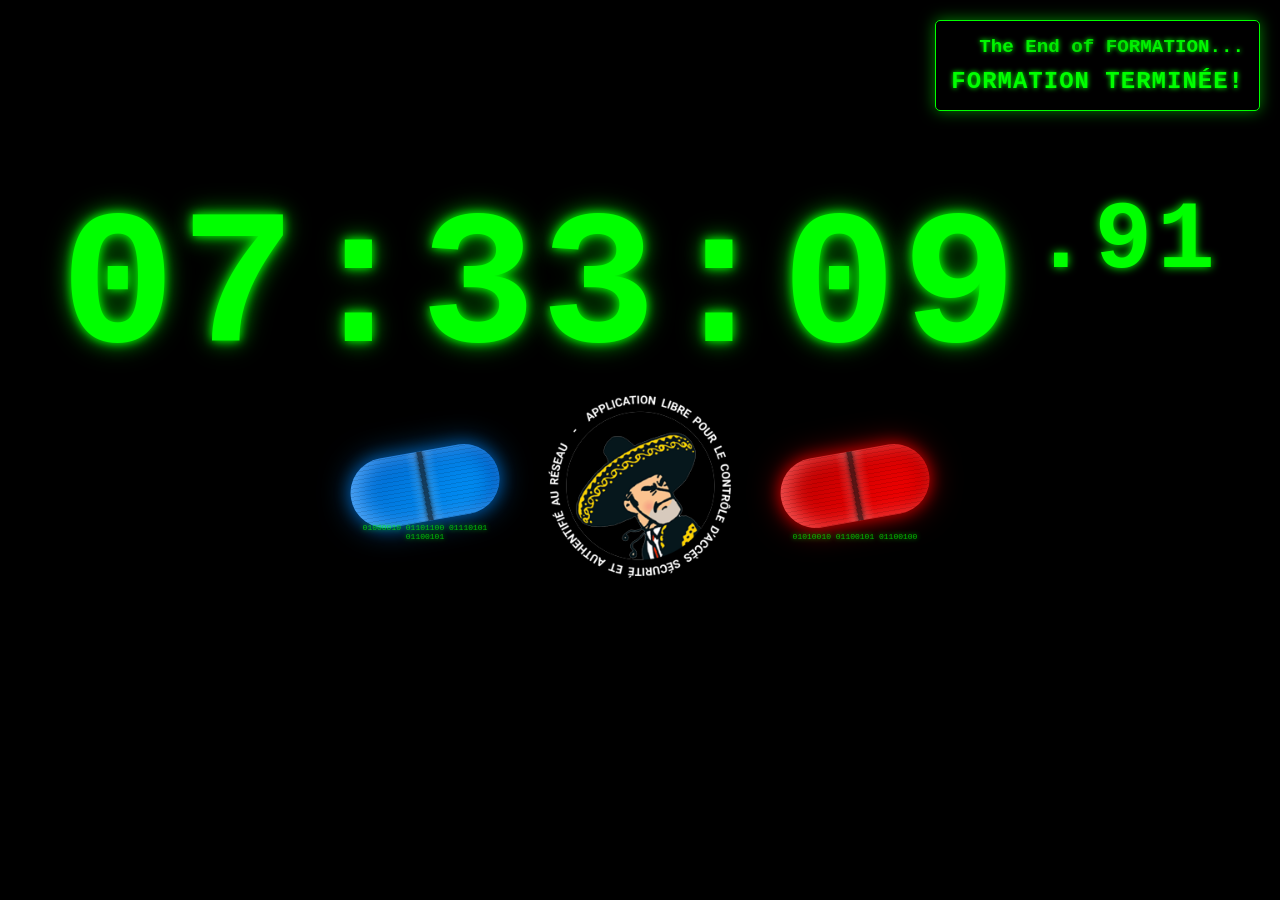
==== index.html @ 8f1f6a24 "Correction complète pour GitHub Pages : renommage index.html, chemins relatifs, et optimisation" ====
<!DOCTYPE html>
<html lang="fr">
<head>
    <meta charset="UTF-8">
    <meta name="viewport" content="width=device-width, initial-scale=1.0">
    <title>Horloge BenTrix7</title>
    <!-- Fichier CSS externe -->
    <link rel="stylesheet" href="./horloge_1.css">
</head>
<body>
    <!-- Canvas pour l'effet Matrix -->
    <canvas id="matrixCanvas"></canvas>

    <!-- Compte à rebours -->
    <div class="countdown-container">
        <div class="countdown-title">The End of FORMATION...</div>
        <div id="countdown" class="countdown"></div>
    </div>

    <div class="content">
        <!-- Horloge -->
        <div class="clock-container">
            <div id="clock" class="digital-clock"></div>
        </div>

        <!-- Zone logo + images cachées -->
        <div class="logo-container">
            <!-- Pilule Matrix BLEUE à gauche -->
            <div class="pill-container blue-pill" onmouseover="playSound('blue')" onmouseout="stopSound('blue')">
                <div class="matrix-pill">
                    <div class="pill-divider"></div>
                </div>
                <div class="matrix-code">01000010 01101100 01110101 01100101</div>
            </div>
            
            <!-- Logo central -->
            <img src="./assets/images/logo.png" alt="Logo" class="logo">
            
            <!-- Pilule Matrix ROUGE à droite -->
            <div class="pill-container red-pill" onmouseover="playSound('red')" onmouseout="stopSound('red')">
                <div class="matrix-pill">
                    <div class="pill-divider"></div>
                </div>
                <div class="matrix-code">01010010 01100101 01100100</div>
            </div>
        </div>

        <!-- Lapin -->
        <div class="rabbit-container">
            <svg class="rabbit" viewBox="0 0 150 80" width="150" height="80">
                <!-- Oreille gauche -->
                <path d="M20,10 Q10,0 15,40 L20,10 Z" fill="white" stroke="black" stroke-width="0.5"/>
                <!-- Oreille droite -->
                <path d="M40,10 Q30,0 35,40 L40,10 Z" fill="white" stroke="black" stroke-width="0.5"/>
                <!-- Tête -->
                <circle cx="30" cy="40" r="18" fill="white" stroke="black" stroke-width="0.5"/>
                <!-- Yeux -->
                <circle cx="25" cy="35" r="3" fill="black"/>
                <circle cx="35" cy="35" r="3" fill="black"/>
                <!-- Nez -->
                <path d="M30,45 L27,40 L33,40 Z" fill="pink"/>
                <!-- Moustaches -->
                <line x1="30" y1="42" x2="50" y2="38" stroke="black" stroke-width="1"/>
                <line x1="30" y1="42" x2="50" y2="42" stroke="black" stroke-width="1"/>
                <line x1="30" y1="42" x2="50" y2="46" stroke="black" stroke-width="1"/>
                <line x1="30" y1="42" x2="10" y2="38" stroke="black" stroke-width="1"/>
                <line x1="30" y1="42" x2="10" y2="42" stroke="black" stroke-width="1"/>
                <line x1="30" y1="42" x2="10" y2="46" stroke="black" stroke-width="1"/>
                <!-- Corps -->
                <ellipse cx="60" cy="60" rx="20" ry="12" fill="white" stroke="black" stroke-width="0.5"/>
                <!-- Queue -->
                <circle cx="75" cy="55" r="5" fill="white" stroke="black" stroke-width="0.5"/>
                <!-- Pattes -->
                <rect x="45" y="65" width="4" height="8" fill="white" stroke="black" stroke-width="0.5"/>
                <rect x="55" y="65" width="4" height="8" fill="white" stroke="black" stroke-width="0.5"/>
            </svg>
        </div>
    </div>

    <!-- Éléments audio -->
    <audio id="blueSound" src="./assets/music/sound1.mp3" preload="auto"></audio>
    <audio id="redSound" src="./assets/music/sound2.mp3" preload="auto"></audio>

    <!-- Script externe -->
    <script src="./horloge_1.js"></script>
</body>
</html>
---- horloge_1.css ----
body {
    margin: 0;
    height: 100vh;
    overflow: hidden;
    font-family: 'Courier New', monospace;
    background-color: #000;
}

#matrixCanvas {
    position: fixed;
    top: 0;
    left: 0;
    z-index: 0;
}

.content {
    position: relative;
    z-index: 1;
    display: flex;
    flex-direction: column;
    align-items: center;
    justify-content: center;
    height: 100vh;
    box-sizing: border-box;
}

.clock-container {
    text-align: center;
    margin-bottom: 20px;
}

.digital-clock {
    font-size: 12rem;
    font-weight: bold;
    color: #00ff00;
    text-shadow: 0 0 10px #00ff00, 0 0 20px rgba(0, 255, 0, 0.5), 0 0 30px rgba(0, 255, 0, 0.3);
    letter-spacing: 5px;
    line-height: 1;
}

.centiseconds {
    font-size: 6rem;
    vertical-align: top;
    margin-left: 10px;
    color: #00ff00;
    text-shadow: 0 0 10px #00ff00;
    animation: matrixRain 0.5s linear infinite;
}

.logo-container {
    margin: 20px 0;
    text-align: center;
    position: relative;
    height: 120px;
    display: flex;
    align-items: center;
    justify-content: center;
    gap: 40px;
}

.logo {
    max-width: 200px;
    height: auto;
    border-radius: 50%;
    position: relative;
    z-index: 1;
}

.rabbit-container {
    position: relative;
    width: 100%;
    height: 120px;
    overflow: visible;
    margin-bottom: 20px;
}

.rabbit {
    position: absolute;
    right: -150px;
    bottom: 0;
    animation: jumpRabbit 6s linear infinite;
}

/* Styles pour la pilule Matrix ROUGE */
.pill-container.red-pill .matrix-pill {
    background: linear-gradient(145deg, #b30000, #ff0000);
    box-shadow: 
        0 0 15px rgba(255, 0, 0, 0.7),
        0 0 30px rgba(255, 0, 0, 0.5),
        inset 10px 0 20px rgba(255, 100, 100, 0.8),
        inset -10px 0 20px rgba(180, 0, 0, 0.8);
}

/* Styles pour la pilule Matrix BLEUE */
.pill-container.blue-pill .matrix-pill {
    background: linear-gradient(145deg, #0066cc, #0099ff);
    box-shadow: 
        0 0 15px rgba(0, 102, 204, 0.7),
        0 0 30px rgba(0, 153, 255, 0.5),
        inset 10px 0 20px rgba(100, 180, 255, 0.8),
        inset -10px 0 20px rgba(0, 80, 180, 0.8);
}

.pill-container {
    position: relative;
    width: 150px;
    height: 70px;
    display: flex;
    justify-content: center;
    align-items: center;
    cursor: pointer;
    transition: transform 0.3s ease;
}

.pill-container:hover {
    transform: scale(1.05);
}

.matrix-pill {
    position: relative;
    width: 100%;
    height: 100%;
    border-radius: 35px;
    overflow: hidden;
    transform: rotate(-10deg);
}

.matrix-pill::before {
    content: '';
    position: absolute;
    top: 0;
    left: 0;
    width: 100%;
    height: 100%;
    background: 
        linear-gradient(90deg, transparent 40%, rgba(255, 255, 255, 0.2) 50%, transparent 60%),
        repeating-linear-gradient(0deg, 
            rgba(0, 0, 0, 0.1) 0px, 
            rgba(0, 0, 0, 0.1) 1px, 
            transparent 1px, 
            transparent 4px);
    border-radius: 35px;
}

.pill-divider {
    position: absolute;
    width: 5px;
    height: 100%;
    background: rgba(0, 0, 0, 0.6);
    left: 50%;
    transform: translateX(-50%);
    box-shadow: 0 0 5px rgba(0, 0, 0, 0.8);
}

.matrix-code {
    position: absolute;
    bottom: -20px;
    color: #00ff00;
    font-family: 'Courier New', monospace;
    font-size: 8px;
    text-shadow: 0 0 5px #00ff00;
    opacity: 0.7;
    width: 100%;
    text-align: center;
}

/* Animation effet "Matrix" */
@keyframes matrixRain {
    0% { transform: translateY(0); opacity: 1; }
    100% { transform: translateY(-50px); opacity: 0; }
}

/* Animation saut du lapin */
@keyframes jumpRabbit {
    0% {
        transform: translateX(0) translateY(0);
    }
    30% {
        transform: translateX(-35vw) translateY(0);
    }
    40% {
        transform: translateX(-42vw) translateY(-120px);
    }
    50% {
        transform: translateX(-48vw) translateY(0);
    }
    100% {
        transform: translateX(-100vw) translateY(0);
    }
}

/* Compte à rebours */
.countdown-container {
    position: fixed;
    top: 20px;
    right: 20px;
    z-index: 2;
    text-align: right;
    padding: 15px;
    background: rgba(0, 0, 0, 0.7);
    border: 1px solid #00ff00;
    border-radius: 5px;
    box-shadow: 0 0 15px rgba(0, 255, 0, 0.5);
}

.countdown-title {
    font-size: 1.2rem;
    font-weight: bold;
    color: #00ff00;
    text-shadow: 0 0 5px #00ff00;
    margin-bottom: 10px;
    background: linear-gradient(90deg, #00ff00, #00cc00, #00ff00);
    -webkit-background-clip: text;
    -webkit-text-fill-color: transparent;
    background-clip: text;
}

.countdown {
    font-size: 1.5rem;
    font-weight: bold;
    color: #00ff00;
    text-shadow: 0 0 5px #00ff00;
    font-family: 'Courier New', monospace;
    letter-spacing: 1px;
}
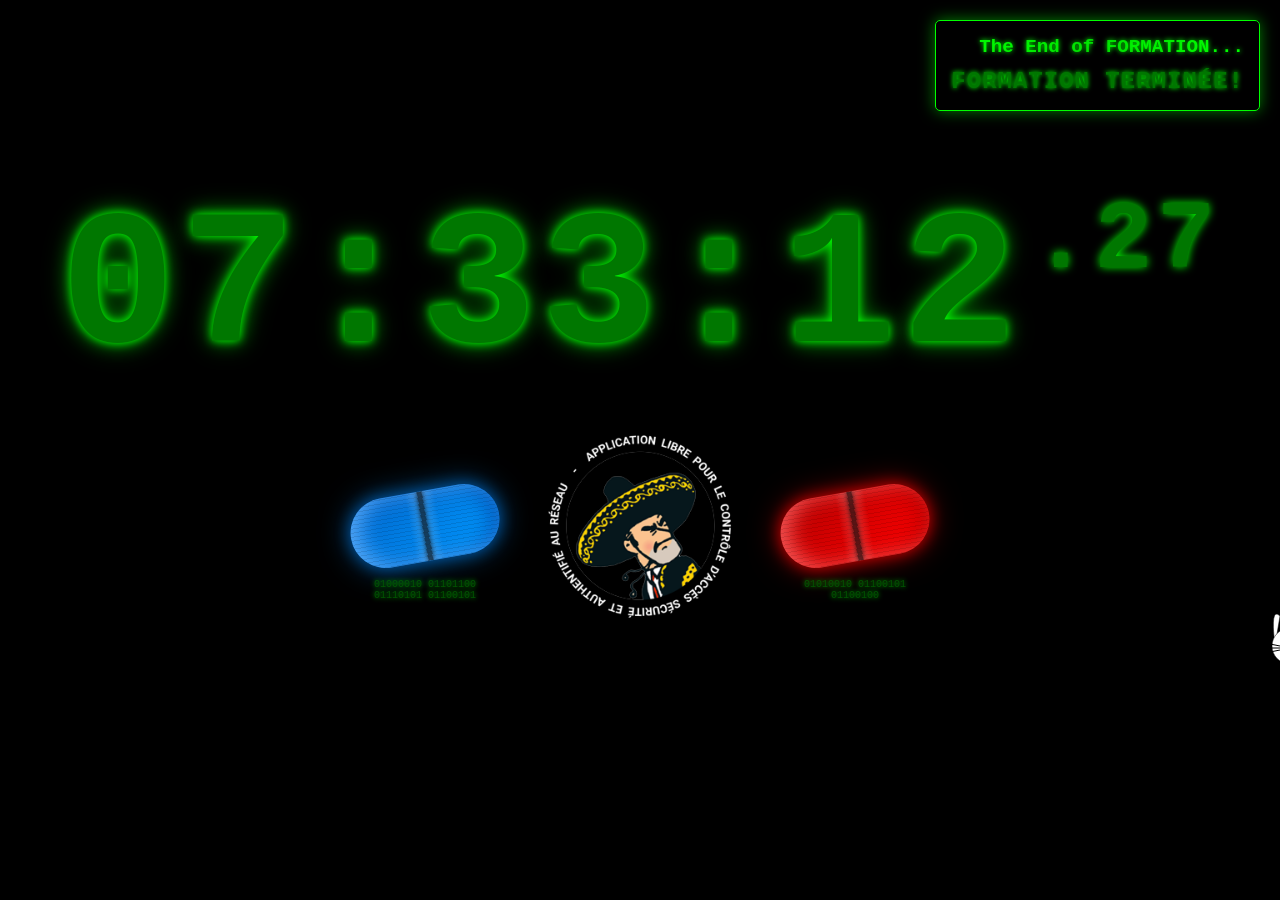
==== commit 32f568a0: "Mise à jour complète : favicon animée, responsive 2025, corrections chemins et optimisation css" ====
--- a/index.html
+++ b/index.html
@@ -4,6 +4,10 @@
     <meta charset="UTF-8">
     <meta name="viewport" content="width=device-width, initial-scale=1.0">
     <title>Horloge BenTrix7</title>
+    
+    <!-- Favicon animée -->
+    <link rel="icon" href="#" id="animatedFavicon">
+    
     <!-- Fichier CSS externe -->
     <link rel="stylesheet" href="./horloge_1.css">
 </head>
--- a/horloge_1.css
+++ b/horloge_1.css
@@ -22,11 +22,13 @@
     justify-content: center;
     height: 100vh;
     box-sizing: border-box;
+    padding: 20px;
 }
 
 .clock-container {
     text-align: center;
     margin-bottom: 20px;
+    width: 100%;
 }
 
 .digital-clock {
@@ -56,6 +58,7 @@
     align-items: center;
     justify-content: center;
     gap: 40px;
+    flex-wrap: wrap;
 }
 
 .logo {
@@ -154,10 +157,10 @@
 
 .matrix-code {
     position: absolute;
-    bottom: -20px;
+    bottom: -40px;
     color: #00ff00;
     font-family: 'Courier New', monospace;
-    font-size: 8px;
+    font-size: 10px;
     text-shadow: 0 0 5px #00ff00;
     opacity: 0.7;
     width: 100%;
@@ -222,4 +225,310 @@
     text-shadow: 0 0 5px #00ff00;
     font-family: 'Courier New', monospace;
     letter-spacing: 1px;
+}
+
+
+
+
+
+/* ==================== RESPONSIVE 2025 ==================== */
+
+/* Tablettes (768px - 1024px) */
+@media screen and (max-width: 1024px) {
+    .digital-clock {
+        font-size: 8rem;
+    }
+    
+    .centiseconds {
+        font-size: 4rem;
+    }
+    
+    .logo-container {
+        gap: 30px;
+    }
+    
+    .logo {
+        max-width: 150px;
+    }
+    
+    .pill-container {
+        width: 120px;
+        height: 60px;
+    }
+    
+    .countdown-container {
+        top: 15px;
+        right: 15px;
+        padding: 12px;
+    }
+    
+    .countdown-title {
+        font-size: 1.1rem;
+    }
+    
+    .countdown {
+        font-size: 1.3rem;
+    }
+}
+
+/* Grands smartphones (576px - 768px) */
+@media screen and (max-width: 768px) {
+    .digital-clock {
+        font-size: 6rem;
+        letter-spacing: 3px;
+    }
+    
+    .centiseconds {
+        font-size: 3rem;
+        margin-left: 5px;
+    }
+    
+    .logo-container {
+        flex-direction: column;
+        height: auto;
+        gap: 20px;
+        margin: 15px 0;
+    }
+    
+    .logo {
+        max-width: 120px;
+        order: -1;
+    }
+    
+    .pill-container {
+        width: 100px;
+        height: 50px;
+    }
+    
+    .matrix-code {
+        font-size: 6px;
+        bottom: -15px;
+    }
+    
+    .rabbit {
+        width: 120px;
+        height: 64px;
+    }
+    
+    .countdown-container {
+        top: 10px;
+        right: 10px;
+        padding: 10px;
+        text-align: center;
+    }
+    
+    .countdown-title {
+        font-size: 1rem;
+        margin-bottom: 8px;
+    }
+    
+    .countdown {
+        font-size: 1.1rem;
+    }
+    
+    .content {
+        padding: 15px;
+        justify-content: flex-start;
+        padding-top: 80px;
+    }
+    
+    .clock-container {
+        margin-bottom: 15px;
+    }
+}
+
+/* Petits smartphones (320px - 576px) */
+@media screen and (max-width: 576px) {
+    .digital-clock {
+        font-size: 4rem;
+        letter-spacing: 2px;
+    }
+    
+    .centiseconds {
+        font-size: 2rem;
+        margin-left: 3px;
+    }
+    
+    .logo {
+        max-width: 100px;
+    }
+    
+    .pill-container {
+        width: 80px;
+        height: 40px;
+    }
+    
+    .matrix-code {
+        font-size: 5px;
+        bottom: -12px;
+    }
+    
+    .rabbit {
+        width: 100px;
+        height: 53px;
+        animation: jumpRabbitMobile 6s linear infinite;
+    }
+    
+    .countdown-container {
+        position: relative;
+        top: 0;
+        right: 0;
+        margin: 10px auto;
+        width: 90%;
+        max-width: 300px;
+    }
+    
+    .countdown-title {
+        font-size: 0.9rem;
+    }
+    
+    .countdown {
+        font-size: 1rem;
+    }
+    
+    .content {
+        padding-top: 20px;
+        justify-content: flex-start;
+    }
+    
+    @keyframes jumpRabbitMobile {
+        0% {
+            transform: translateX(0) translateY(0);
+        }
+        30% {
+            transform: translateX(-45vw) translateY(0);
+        }
+        40% {
+            transform: translateX(-55vw) translateY(-80px);
+        }
+        50% {
+            transform: translateX(-65vw) translateY(0);
+        }
+        100% {
+            transform: translateX(-150vw) translateY(0);
+        }
+    }
+}
+
+/* Très petits écrans (moins de 320px) */
+@media screen and (max-width: 320px) {
+    .digital-clock {
+        font-size: 3rem;
+    }
+    
+    .centiseconds {
+        font-size: 1.5rem;
+    }
+    
+    .logo {
+        max-width: 80px;
+    }
+    
+    .pill-container {
+        width: 70px;
+        height: 35px;
+    }
+    
+    .matrix-code {
+        font-size: 4px;
+    }
+    
+    .countdown-title {
+        font-size: 0.8rem;
+    }
+    
+    .countdown {
+        font-size: 0.9rem;
+    }
+}
+
+/* Mode paysage sur mobile */
+@media screen and (max-height: 500px) and (orientation: landscape) {
+    .content {
+        padding-top: 60px;
+        justify-content: flex-start;
+    }
+    
+    .digital-clock {
+        font-size: 4rem;
+    }
+    
+    .centiseconds {
+        font-size: 2rem;
+    }
+    
+    .logo-container {
+        margin: 10px 0;
+    }
+    
+    .logo {
+        max-width: 80px;
+    }
+    
+    .rabbit-container {
+        height: 80px;
+        margin-bottom: 10px;
+    }
+}
+
+/* Écrans très larges (4K et plus) */
+@media screen and (min-width: 2000px) {
+    .digital-clock {
+        font-size: 16rem;
+    }
+    
+    .centiseconds {
+        font-size: 8rem;
+    }
+    
+    .logo {
+        max-width: 300px;
+    }
+    
+    .pill-container {
+        width: 200px;
+        height: 90px;
+    }
+    
+    .matrix-code {
+        font-size: 12px;
+        bottom: -25px;
+    }
+    
+    .countdown-container {
+        padding: 20px;
+        top: 30px;
+        right: 30px;
+    }
+    
+    .countdown-title {
+        font-size: 1.8rem;
+    }
+    
+    .countdown {
+        font-size: 2.2rem;
+    }
+}
+
+/* Réduction des animations pour les préférences utilisateur */
+@media (prefers-reduced-motion: reduce) {
+    .rabbit,
+    .centiseconds {
+        animation: none;
+    }
+    
+    .pill-container:hover {
+        transform: none;
+    }
+}
+
+/* Mode sombre/clair respectueux des préférences */
+@media (prefers-color-scheme: light) {
+    .matrix-code,
+    .countdown,
+    .countdown-title,
+    .digital-clock,
+    .centiseconds {
+        color: #007700;
+    }
 }
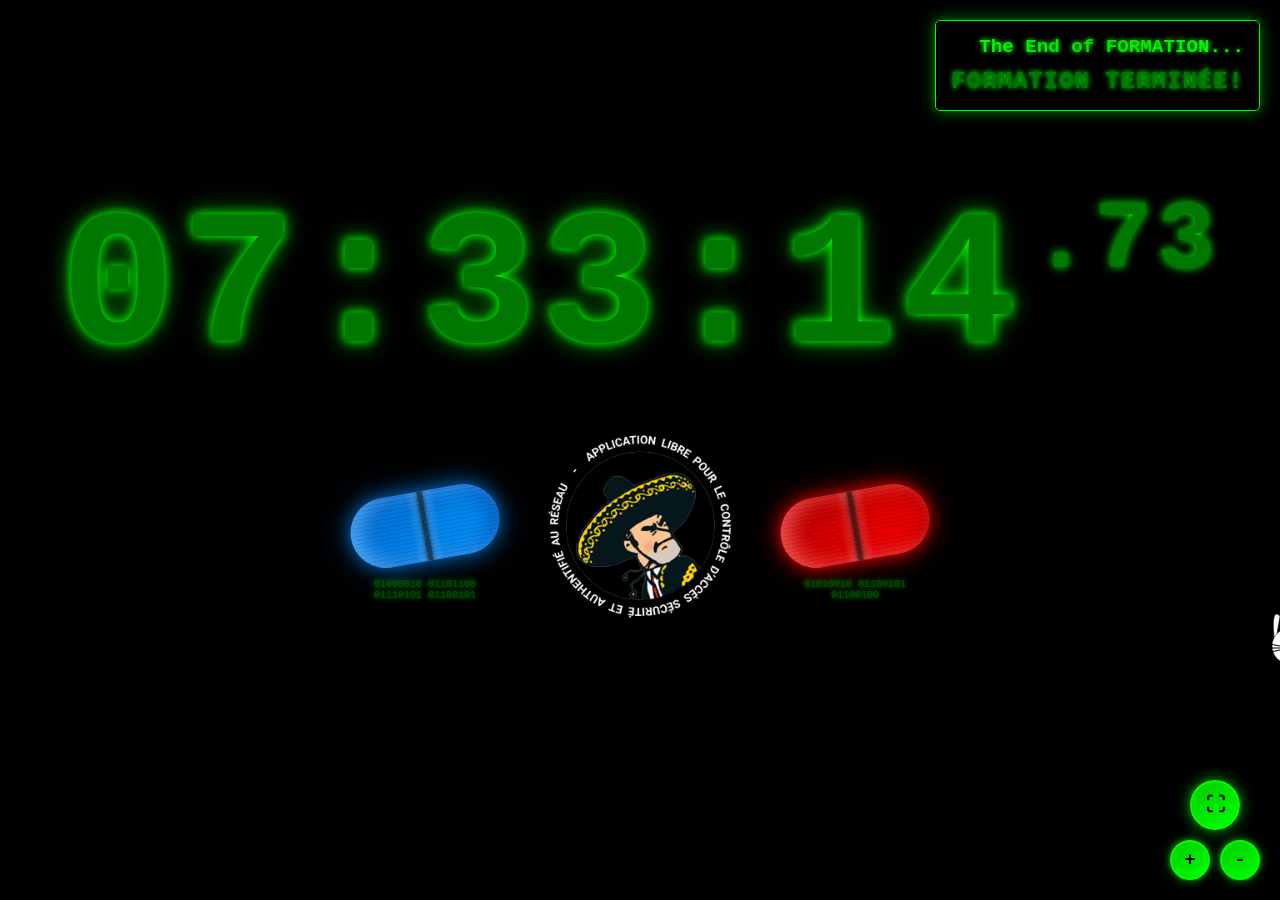
==== commit f017ee18: "Mise a jour Css et ajout FullScreen plus rotation symbole + et -" ====
--- a/index.html
+++ b/index.html
@@ -9,7 +9,7 @@
     <link rel="icon" href="#" id="animatedFavicon">
     
     <!-- Fichier CSS externe -->
-    <link rel="stylesheet" href="./horloge_1.css">
+    <link rel="stylesheet" href="horloge_1.css">
 </head>
 <body>
     <!-- Canvas pour l'effet Matrix -->
@@ -19,6 +19,15 @@
     <div class="countdown-container">
         <div class="countdown-title">The End of FORMATION...</div>
         <div id="countdown" class="countdown"></div>
+    </div>
+
+    <!-- Contrôles plein écran et zoom -->
+    <div class="fullscreen-controls">
+        <button id="fullscreenButton" class="fullscreen-btn" title="Plein écran">⛶</button>
+        <div class="zoom-controls">
+            <button id="zoomIn" class="zoom-btn" title="Zoom +"><span>+</span></button>
+            <button id="zoomOut" class="zoom-btn" title="Zoom -"><span>-</span></button>
+        </div>
     </div>
 
     <div class="content">
@@ -86,6 +95,6 @@
     <audio id="redSound" src="./assets/music/sound2.mp3" preload="auto"></audio>
 
     <!-- Script externe -->
-    <script src="./horloge_1.js"></script>
+    <script src="horloge_1.js"></script>
 </body>
 </html>
--- a/horloge_1.css
+++ b/horloge_1.css
@@ -1,8 +1,14 @@
+* {
+    margin: 0;
+    padding: 0;
+    box-sizing: border-box;
+    font-family: 'Courier New', monospace;
+}
+
 body {
     margin: 0;
     height: 100vh;
     overflow: hidden;
-    font-family: 'Courier New', monospace;
     background-color: #000;
 }
 
@@ -227,9 +233,126 @@
     letter-spacing: 1px;
 }
 
-
-
-
+/* Bouton plein écran style Matrix */
+.fullscreen-controls {
+    position: fixed;
+    bottom: 20px;
+    right: 20px;
+    z-index: 10;
+    display: flex;
+    flex-direction: column;
+    align-items: center;
+    gap: 10px;
+}
+
+.fullscreen-btn {
+    width: 50px;
+    height: 50px;
+    border-radius: 50%;
+    background: linear-gradient(145deg, #00cc00, #00ff00);
+    border: 2px solid #00ff00;
+    color: #000;
+    font-weight: bold;
+    font-size: 1.2rem;
+    cursor: pointer;
+    box-shadow: 0 0 15px rgba(0, 255, 0, 0.7);
+    display: flex;
+    justify-content: center;
+    align-items: center;
+    transition: all 0.3s ease;
+}
+
+.fullscreen-btn:hover {
+    transform: scale(1.1);
+    box-shadow: 0 0 20px rgba(0, 255, 0, 0.9);
+}
+
+/* Boutons zoom style Matrix avec rotation à 25° */
+.zoom-controls {
+    display: flex;
+    gap: 10px;
+}
+
+.zoom-btn {
+    width: 40px;
+    height: 40px;
+    border-radius: 50%;
+    background: linear-gradient(145deg, #00cc00, #00ff00);
+    border: 2px solid #00ff00;
+    color: #000;
+    font-weight: bold;
+    font-size: 1.2rem;
+    cursor: pointer;
+    box-shadow: 0 0 10px rgba(0, 255, 0, 0.7);
+    display: flex;
+    justify-content: center;
+    align-items: center;
+    transition: all 0.3s ease; /* Ajout pour fluidifier le bouton entier */
+    position: relative;
+}
+
+.zoom-btn span {
+    display: block;
+    transition: transform 1.2s ease;
+    /* Pas de rotation par défaut */
+}
+
+.zoom-btn:hover {
+    transform: scale(1.1);
+    box-shadow: 0 0 15px rgba(0, 255, 0, 0.9);
+}
+
+/* Rotation spécifique pour le bouton + (zoom in) */
+#zoomIn:hover span {
+    transform: rotate(360deg); /* Tour complet pour plus de visibilité, ou gardez 25deg si préféré */
+}
+
+/* Rotation spécifique pour le bouton - (zoom out) */
+#zoomOut:hover span {
+    transform: rotate(-360deg); /* Tour dans l'autre sens pour différencier */
+}
+
+/* Animation de pulsation pour les boutons zoom */
+@keyframes pulse-green {
+    0% {
+        box-shadow: 0 0 5px rgba(0, 255, 0, 0.7);
+    }
+    50% {
+        box-shadow: 0 0 20px rgba(0, 255, 0, 0.9), 0 0 30px rgba(0, 255, 0, 0.6);
+    }
+    100% {
+        box-shadow: 0 0 5px rgba(0, 255, 0, 0.7);
+    }
+}
+
+.zoom-btn {
+    animation: pulse-green 2s infinite;
+}
+
+/* Version responsive pour les boutons zoom */
+@media screen and (max-width: 768px) {
+    .zoom-btn {
+        width: 35px;
+        height: 35px;
+        font-size: 1.1rem;
+    }
+}
+
+@media screen and (max-width: 576px) {
+    .zoom-btn {
+        width: 30px;
+        height: 30px;
+        font-size: 1rem;
+    }
+}
+
+@media screen and (min-width: 2000px) {
+    .zoom-btn {
+        width: 60px;
+        height: 60px;
+        font-size: 1.8rem;
+    }
+}
 
 /* ==================== RESPONSIVE 2025 ==================== */
 
@@ -334,6 +457,23 @@
     
     .clock-container {
         margin-bottom: 15px;
+    }
+    
+    .fullscreen-controls {
+        bottom: 15px;
+        right: 15px;
+    }
+    
+    .fullscreen-btn {
+        width: 45px;
+        height: 45px;
+        font-size: 1.1rem;
+    }
+    
+    .zoom-btn {
+        width: 35px;
+        height: 35px;
+        font-size: 1.1rem;
     }
 }
 
@@ -389,6 +529,23 @@
     .content {
         padding-top: 20px;
         justify-content: flex-start;
+    }
+    
+    .fullscreen-controls {
+        bottom: 10px;
+        right: 10px;
+    }
+    
+    .fullscreen-btn {
+        width: 40px;
+        height: 40px;
+        font-size: 1rem;
+    }
+    
+    .zoom-btn {
+        width: 30px;
+        height: 30px;
+        font-size: 1rem;
     }
     
     @keyframes jumpRabbitMobile {
@@ -508,6 +665,18 @@
     .countdown {
         font-size: 2.2rem;
     }
+    
+    .fullscreen-btn {
+        width: 70px;
+        height: 70px;
+        font-size: 1.8rem;
+    }
+    
+    .zoom-btn {
+        width: 60px;
+        height: 60px;
+        font-size: 1.8rem;
+    }
 }
 
 /* Réduction des animations pour les préférences utilisateur */
@@ -518,6 +687,14 @@
     }
     
     .pill-container:hover {
+        transform: none;
+    }
+    
+    .zoom-btn {
+        animation: none;
+    }
+    
+    .zoom-btn:hover span {
         transform: none;
     }
 }
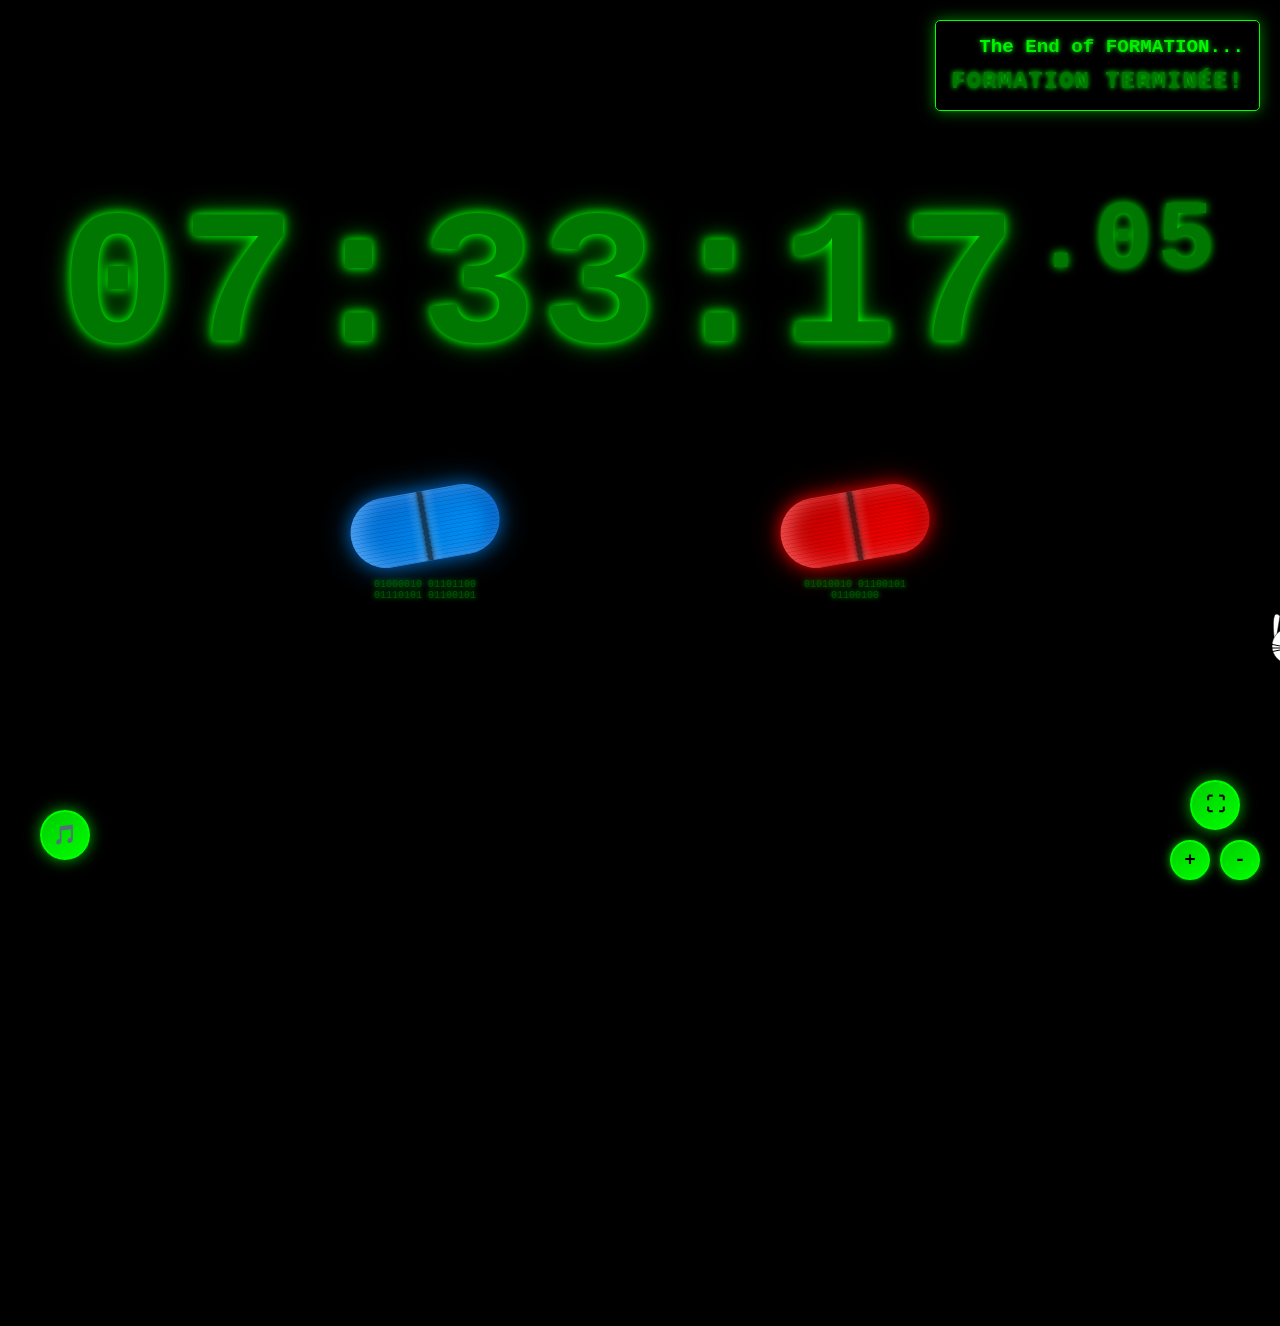
==== commit a4e884f2: "Lien vers SoundBoard rajouter et PEGI 18" ====
--- a/index.html
+++ b/index.html
@@ -4,12 +4,15 @@
     <meta charset="UTF-8">
     <meta name="viewport" content="width=device-width, initial-scale=1.0">
     <title>Horloge BenTrix7</title>
-    
+
     <!-- Favicon animée -->
     <link rel="icon" href="#" id="animatedFavicon">
-    
+
     <!-- Fichier CSS externe -->
     <link rel="stylesheet" href="horloge_1.css">
+
+    <!-- animate.css via CDN -->
+    <link rel="stylesheet" href="https://cdnjs.cloudflare.com/ajax/libs/animate.css/4.1.1/animate.min.css">
 </head>
 <body>
     <!-- Canvas pour l'effet Matrix -->
@@ -17,8 +20,8 @@
 
     <!-- Compte à rebours -->
     <div class="countdown-container">
-        <div class="countdown-title">The End of FORMATION...</div>
-        <div id="countdown" class="countdown"></div>
+        <div class="countdown-title animate__animated animate__fadeInDown">The End of FORMATION...</div>
+        <div id="countdown" class="countdown animate__animated animate__fadeIn"></div>
     </div>
 
     <!-- Contrôles plein écran et zoom -->
@@ -33,7 +36,7 @@
     <div class="content">
         <!-- Horloge -->
         <div class="clock-container">
-            <div id="clock" class="digital-clock"></div>
+            <div id="clock" class="digital-clock animate__animated animate__fadeIn"></div>
         </div>
 
         <!-- Zone logo + images cachées -->
@@ -45,10 +48,15 @@
                 </div>
                 <div class="matrix-code">01000010 01101100 01110101 01100101</div>
             </div>
-            
-            <!-- Logo central -->
-            <img src="./assets/images/logo.png" alt="Logo" class="logo">
-            
+
+            <!-- Logo central avec animations -->
+            <img
+                src="./assets/images/logo.png"
+                alt="Logo"
+                class="logo"
+                id="animatedLogo"
+            >
+
             <!-- Pilule Matrix ROUGE à droite -->
             <div class="pill-container red-pill" onmouseover="playSound('red')" onmouseout="stopSound('red')">
                 <div class="matrix-pill">
@@ -59,7 +67,7 @@
         </div>
 
         <!-- Lapin -->
-        <div class="rabbit-container">
+        <div class="rabbit-container animate__animated animate__fadeInUp">
             <svg class="rabbit" viewBox="0 0 150 80" width="150" height="80">
                 <!-- Oreille gauche -->
                 <path d="M20,10 Q10,0 15,40 L20,10 Z" fill="white" stroke="black" stroke-width="0.5"/>
@@ -96,5 +104,16 @@
 
     <!-- Script externe -->
     <script src="horloge_1.js"></script>
+
+<!-- Bouton vers SoundBoard7 avec overlay -->
+<div class="soundboard-btn-container">
+    <a href="https://septieme7.github.io/SoundBoard7/" target="_blank" class="soundboard-btn" title="SoundBoard7">
+        <span>🎵</span>
+    </a>
+    <div class="soundboard-overlay">
+        <img src="/assets/images/Pegi18.jpg" alt="Aperçu SoundBoard7" class="soundboard-preview">
+    </div>
+</div>
+
 </body>
-</html>+</html>
--- a/horloge_1.css
+++ b/horloge_1.css
@@ -73,6 +73,11 @@
     border-radius: 50%;
     position: relative;
     z-index: 1;
+}
+
+/* Animation du logo */
+#animatedLogo {
+    animation: jackInTheBox 2s ease-in-out, hinge 2s ease-in-out 5s forwards;
 }
 
 .rabbit-container {
@@ -354,6 +359,143 @@
     }
 }
 
+
+
+/* Bouton SoundBoard7 LIEN vers autre site */
+.soundboard-btn {
+    position: fixed;
+    bottom: 20px;
+    left: 20px;
+    width: 50px;
+    height: 50px;
+    border-radius: 50%;
+    background: linear-gradient(145deg, #00cc00, #00ff00);
+    border: 2px solid #00ff00;
+    color: #000;
+    font-weight: bold;
+    font-size: 1.2rem;
+    cursor: pointer;
+    box-shadow: 0 0 15px rgba(0, 255, 0, 0.7);
+    display: flex;
+    justify-content: center;
+    align-items: center;
+    transition: all 0.3s ease;
+    z-index: 10;
+    text-decoration: none;
+}
+
+.soundboard-btn:hover {
+    transform: scale(1.1);
+    box-shadow: 0 0 20px rgba(0, 255, 0, 0.9);
+}
+
+/* Adaptation pour mobile */
+@media screen and (max-width: 768px) {
+    .soundboard-btn {
+        right: 140px;
+        width: 45px;
+        height: 45px;
+        font-size: 1.1rem;
+    }
+}
+
+@media screen and (max-width: 576px) {
+    .soundboard-btn {
+        right: 120px;
+        width: 40px;
+        height: 40px;
+        font-size: 1rem;
+    }
+}
+
+/* Conteneur pour le bouton et l'overlay */
+.soundboard-btn-container {
+    position: fixed;
+    bottom: 20px;
+    left: 20px;
+    z-index: 10;
+}
+
+/* Style du bouton (inchangé) */
+.soundboard-btn {
+    width: 50px;
+    height: 50px;
+    border-radius: 50%;
+    background: linear-gradient(145deg, #00cc00, #00ff00);
+    border: 2px solid #00ff00;
+    color: #000;
+    font-weight: bold;
+    font-size: 1.2rem;
+    cursor: pointer;
+    box-shadow: 0 0 15px rgba(0, 255, 0, 0.7);
+    display: flex;
+    justify-content: center;
+    align-items: center;
+    transition: all 0.3s ease;
+    text-decoration: none;
+    position: relative;
+}
+
+.soundboard-btn:hover {
+    transform: scale(1.1);
+    box-shadow: 0 0 20px rgba(0, 255, 0, 0.9);
+}
+
+/* Overlay (masqué par défaut) */
+.soundboard-overlay {
+    position: absolute;
+    bottom: 60px; /* Position au-dessus du bouton */
+    left: 0;
+    width: 200px;
+    height: auto;
+    opacity: 0;
+    visibility: hidden;
+    transition: opacity 0.3s ease, visibility 0.3s ease;
+    pointer-events: none;
+    z-index: 11;
+}
+
+.soundboard-preview {
+    width: 100%;
+    height: auto;
+    border-radius: 8px;
+    border: 1px solid #00ff00;
+    box-shadow: 0 0 15px rgba(0, 255, 0, 0.7);
+}
+
+/* Afficher l'overlay au survol */
+.soundboard-btn-container:hover .soundboard-overlay {
+    opacity: 1;
+    visibility: visible;
+}
+
+/* Adaptation pour mobile */
+@media screen and (max-width: 768px) {
+    .soundboard-btn {
+        width: 45px;
+        height: 45px;
+        font-size: 1.1rem;
+    }
+    .soundboard-overlay {
+        width: 160px;
+        bottom: 55px;
+    }
+}
+
+@media screen and (max-width: 576px) {
+    .soundboard-btn {
+        width: 40px;
+        height: 40px;
+        font-size: 1rem;
+    }
+    .soundboard-overlay {
+        width: 140px;
+        bottom: 50px;
+    }
+}
+
+
+
 /* ==================== RESPONSIVE 2025 ==================== */
 
 /* Tablettes (768px - 1024px) */
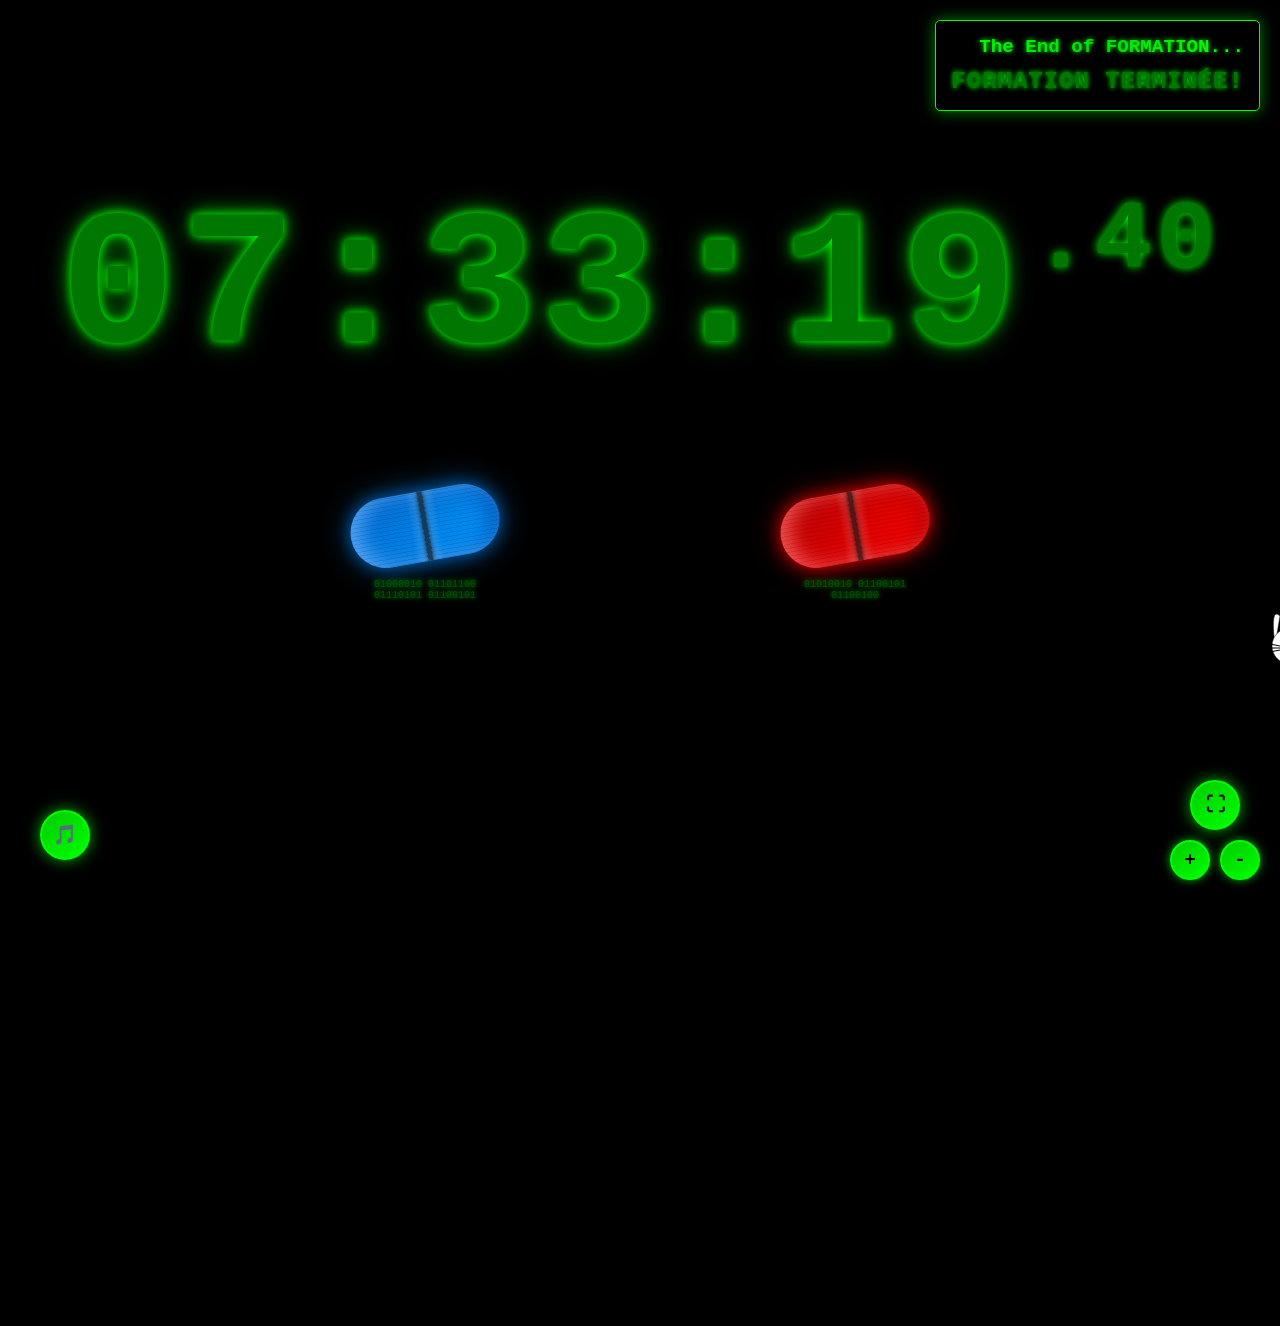
==== commit efea8e0b: "Correction des chemins des fichier ABSOLUE" ====
--- a/index.html
+++ b/index.html
@@ -111,7 +111,7 @@
         <span>🎵</span>
     </a>
     <div class="soundboard-overlay">
-        <img src="/assets/images/Pegi18.jpg" alt="Aperçu SoundBoard7" class="soundboard-preview">
+        <img src="./assets/images/Pegi18.jpg" alt="Aperçu SoundBoard7" class="soundboard-preview">
     </div>
 </div>
 
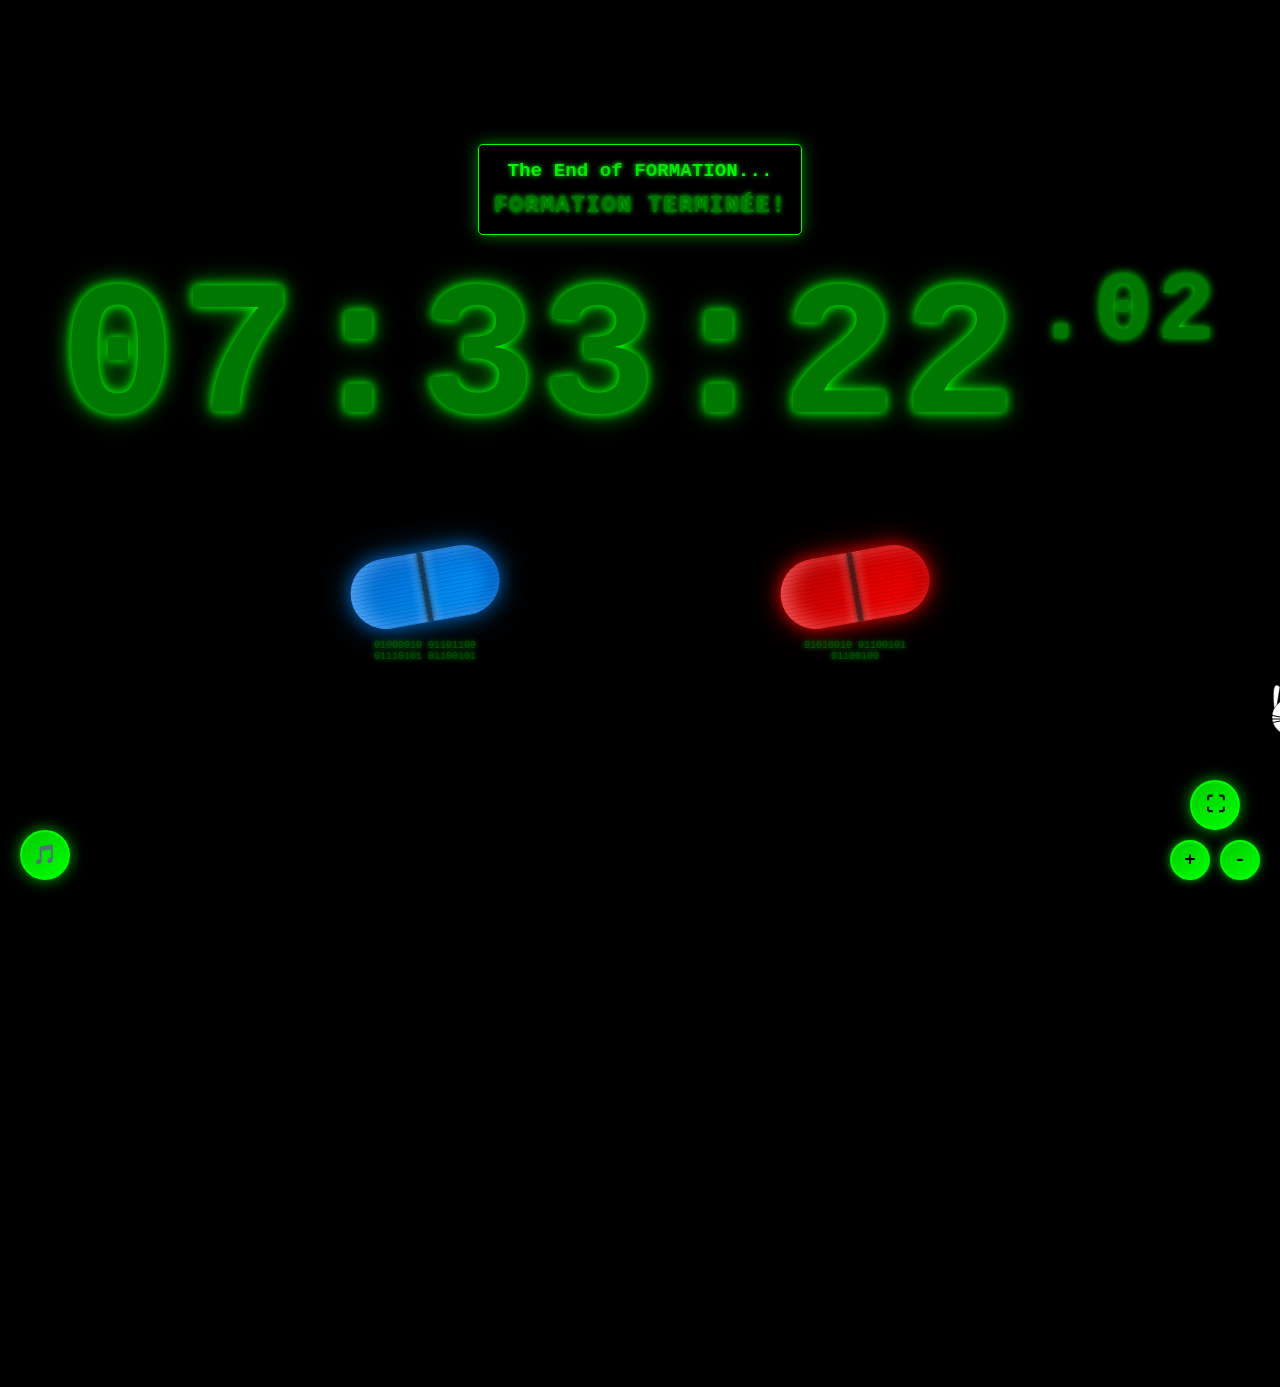
==== commit a8683037: "Correction des chemins des fichier ABSOLUE, retail responsive, retail CSS" ====
--- a/index.html
+++ b/index.html
@@ -18,28 +18,20 @@
     <!-- Canvas pour l'effet Matrix -->
     <canvas id="matrixCanvas"></canvas>
 
-    <!-- Compte à rebours -->
-    <div class="countdown-container">
-        <div class="countdown-title animate__animated animate__fadeInDown">The End of FORMATION...</div>
-        <div id="countdown" class="countdown animate__animated animate__fadeIn"></div>
-    </div>
+    <!-- Conteneur principal centré avec ordre fixe -->
+    <div class="content">
+        <!-- 1. Compte à rebours (toujours en premier) -->
+        <div class="countdown-container">
+            <div class="countdown-title animate__animated animate__fadeInDown">The End of FORMATION...</div>
+            <div id="countdown" class="countdown animate__animated animate__fadeIn"></div>
+        </div>
 
-    <!-- Contrôles plein écran et zoom -->
-    <div class="fullscreen-controls">
-        <button id="fullscreenButton" class="fullscreen-btn" title="Plein écran">⛶</button>
-        <div class="zoom-controls">
-            <button id="zoomIn" class="zoom-btn" title="Zoom +"><span>+</span></button>
-            <button id="zoomOut" class="zoom-btn" title="Zoom -"><span>-</span></button>
-        </div>
-    </div>
-
-    <div class="content">
-        <!-- Horloge -->
+        <!-- 2. Horloge (toujours en deuxième) -->
         <div class="clock-container">
             <div id="clock" class="digital-clock animate__animated animate__fadeIn"></div>
         </div>
 
-        <!-- Zone logo + images cachées -->
+        <!-- 3. Zone logo + pilules (toujours en troisième) -->
         <div class="logo-container">
             <!-- Pilule Matrix BLEUE à gauche -->
             <div class="pill-container blue-pill" onmouseover="playSound('blue')" onmouseout="stopSound('blue')">
@@ -66,7 +58,7 @@
             </div>
         </div>
 
-        <!-- Lapin -->
+        <!-- 4. Lapin (toujours en dernier) -->
         <div class="rabbit-container animate__animated animate__fadeInUp">
             <svg class="rabbit" viewBox="0 0 150 80" width="150" height="80">
                 <!-- Oreille gauche -->
@@ -98,22 +90,30 @@
         </div>
     </div>
 
+    <!-- Contrôles plein écran et zoom -->
+    <div class="fullscreen-controls">
+        <button id="fullscreenButton" class="fullscreen-btn" title="Plein écran">⛶</button>
+        <div class="zoom-controls">
+            <button id="zoomIn" class="zoom-btn" title="Zoom +"><span>+</span></button>
+            <button id="zoomOut" class="zoom-btn" title="Zoom -"><span>-</span></button>
+        </div>
+    </div>
+
     <!-- Éléments audio -->
     <audio id="blueSound" src="./assets/music/sound1.mp3" preload="auto"></audio>
     <audio id="redSound" src="./assets/music/sound2.mp3" preload="auto"></audio>
 
+    <!-- Bouton vers SoundBoard7 avec overlay -->
+    <div class="soundboard-btn-container">
+        <a href="https://septieme7.github.io/SoundBoard7/" target="_blank" class="soundboard-btn" title="SoundBoard7">
+            <span>🎵</span>
+        </a>
+        <div class="soundboard-overlay">
+            <img src="./assets/images/Pegi18.jpg" alt="Aperçu SoundBoard7" class="soundboard-preview">
+        </div>
+    </div>
+
     <!-- Script externe -->
     <script src="horloge_1.js"></script>
-
-<!-- Bouton vers SoundBoard7 avec overlay -->
-<div class="soundboard-btn-container">
-    <a href="https://septieme7.github.io/SoundBoard7/" target="_blank" class="soundboard-btn" title="SoundBoard7">
-        <span>🎵</span>
-    </a>
-    <div class="soundboard-overlay">
-        <img src="./assets/images/Pegi18.jpg" alt="Aperçu SoundBoard7" class="soundboard-preview">
-    </div>
-</div>
-
 </body>
-</html>
+</html>
--- a/horloge_1.css
+++ b/horloge_1.css
@@ -29,34 +29,29 @@
     height: 100vh;
     box-sizing: border-box;
     padding: 20px;
+    gap: 30px;
+}
+
+/* Ordre fixe pour tous les éléments */
+.countdown-container {
+    order: 1; /* TOUJOURS EN PREMIER */
+    text-align: center;
+    padding: 15px;
+    background: rgba(0, 0, 0, 0.7);
+    border: 1px solid #00ff00;
+    border-radius: 5px;
+    box-shadow: 0 0 15px rgba(0, 255, 0, 0.5);
+    min-width: 300px;
+    max-width: 90%;
 }
 
 .clock-container {
+    order: 2; /* TOUJOURS EN DEUXIÈME - SOUS LE COMPTE À REBOURS */
     text-align: center;
-    margin-bottom: 20px;
-    width: 100%;
-}
-
-.digital-clock {
-    font-size: 12rem;
-    font-weight: bold;
-    color: #00ff00;
-    text-shadow: 0 0 10px #00ff00, 0 0 20px rgba(0, 255, 0, 0.5), 0 0 30px rgba(0, 255, 0, 0.3);
-    letter-spacing: 5px;
-    line-height: 1;
-}
-
-.centiseconds {
-    font-size: 6rem;
-    vertical-align: top;
-    margin-left: 10px;
-    color: #00ff00;
-    text-shadow: 0 0 10px #00ff00;
-    animation: matrixRain 0.5s linear infinite;
 }
 
 .logo-container {
-    margin: 20px 0;
+    order: 3; /* TOUJOURS EN TROISIÈME */
     text-align: center;
     position: relative;
     height: 120px;
@@ -67,6 +62,56 @@
     flex-wrap: wrap;
 }
 
+.rabbit-container {
+    order: 4; /* TOUJOURS EN DERNIER */
+    position: relative;
+    width: 100%;
+    height: 120px;
+    overflow: visible;
+}
+
+/* Styles du compte à rebours */
+.countdown-title {
+    font-size: 1.2rem;
+    font-weight: bold;
+    color: #00ff00;
+    text-shadow: 0 0 5px #00ff00;
+    margin-bottom: 10px;
+    background: linear-gradient(90deg, #00ff00, #00cc00, #00ff00);
+    -webkit-background-clip: text;
+    -webkit-text-fill-color: transparent;
+    background-clip: text;
+}
+
+.countdown {
+    font-size: 1.5rem;
+    font-weight: bold;
+    color: #00ff00;
+    text-shadow: 0 0 5px #00ff00;
+    font-family: 'Courier New', monospace;
+    letter-spacing: 1px;
+}
+
+/* Styles de l'horloge */
+.digital-clock {
+    font-size: 12rem;
+    font-weight: bold;
+    color: #00ff00;
+    text-shadow: 0 0 10px #00ff00, 0 0 20px rgba(0, 255, 0, 0.5), 0 0 30px rgba(0, 255, 0, 0.3);
+    letter-spacing: 5px;
+    line-height: 1;
+}
+
+.centiseconds {
+    font-size: 6rem;
+    vertical-align: top;
+    margin-left: 10px;
+    color: #00ff00;
+    text-shadow: 0 0 10px #00ff00;
+    animation: matrixRain 0.5s linear infinite;
+}
+
+/* Styles du logo */
 .logo {
     max-width: 200px;
     height: auto;
@@ -75,19 +120,11 @@
     z-index: 1;
 }
 
-/* Animation du logo */
 #animatedLogo {
-    animation: jackInTheBox 2s ease-in-out, hinge 2s ease-in-out 5s forwards;
-}
-
-.rabbit-container {
-    position: relative;
-    width: 100%;
-    height: 120px;
-    overflow: visible;
-    margin-bottom: 20px;
-}
-
+    animation: jackInTheBox 2s ease-in-out, hinge 4s ease-in-out 15s forwards;
+}
+
+/* Styles du lapin */
 .rabbit {
     position: absolute;
     right: -150px;
@@ -95,7 +132,7 @@
     animation: jumpRabbit 6s linear infinite;
 }
 
-/* Styles pour la pilule Matrix ROUGE */
+/* Styles pour les pilules Matrix ROUGE */
 .pill-container.red-pill .matrix-pill {
     background: linear-gradient(145deg, #b30000, #ff0000);
     box-shadow: 
@@ -105,7 +142,7 @@
         inset -10px 0 20px rgba(180, 0, 0, 0.8);
 }
 
-/* Styles pour la pilule Matrix BLEUE */
+/* Styles pour les pilules Matrix BLEUE */
 .pill-container.blue-pill .matrix-pill {
     background: linear-gradient(145deg, #0066cc, #0099ff);
     box-shadow: 
@@ -203,41 +240,6 @@
     }
 }
 
-/* Compte à rebours */
-.countdown-container {
-    position: fixed;
-    top: 20px;
-    right: 20px;
-    z-index: 2;
-    text-align: right;
-    padding: 15px;
-    background: rgba(0, 0, 0, 0.7);
-    border: 1px solid #00ff00;
-    border-radius: 5px;
-    box-shadow: 0 0 15px rgba(0, 255, 0, 0.5);
-}
-
-.countdown-title {
-    font-size: 1.2rem;
-    font-weight: bold;
-    color: #00ff00;
-    text-shadow: 0 0 5px #00ff00;
-    margin-bottom: 10px;
-    background: linear-gradient(90deg, #00ff00, #00cc00, #00ff00);
-    -webkit-background-clip: text;
-    -webkit-text-fill-color: transparent;
-    background-clip: text;
-}
-
-.countdown {
-    font-size: 1.5rem;
-    font-weight: bold;
-    color: #00ff00;
-    text-shadow: 0 0 5px #00ff00;
-    font-family: 'Courier New', monospace;
-    letter-spacing: 1px;
-}
-
 /* Bouton plein écran style Matrix */
 .fullscreen-controls {
     position: fixed;
@@ -292,14 +294,13 @@
     display: flex;
     justify-content: center;
     align-items: center;
-    transition: all 0.3s ease; /* Ajout pour fluidifier le bouton entier */
+    transition: all 0.3s ease;
     position: relative;
 }
 
 .zoom-btn span {
     display: block;
     transition: transform 1.2s ease;
-    /* Pas de rotation par défaut */
 }
 
 .zoom-btn:hover {
@@ -309,12 +310,12 @@
 
 /* Rotation spécifique pour le bouton + (zoom in) */
 #zoomIn:hover span {
-    transform: rotate(360deg); /* Tour complet pour plus de visibilité, ou gardez 25deg si préféré */
+    transform: rotate(360deg);
 }
 
 /* Rotation spécifique pour le bouton - (zoom out) */
 #zoomOut:hover span {
-    transform: rotate(-360deg); /* Tour dans l'autre sens pour différencier */
+    transform: rotate(-360deg);
 }
 
 /* Animation de pulsation pour les boutons zoom */
@@ -334,81 +335,7 @@
     animation: pulse-green 2s infinite;
 }
 
-/* Version responsive pour les boutons zoom */
-@media screen and (max-width: 768px) {
-    .zoom-btn {
-        width: 35px;
-        height: 35px;
-        font-size: 1.1rem;
-    }
-}
-
-@media screen and (max-width: 576px) {
-    .zoom-btn {
-        width: 30px;
-        height: 30px;
-        font-size: 1rem;
-    }
-}
-
-@media screen and (min-width: 2000px) {
-    .zoom-btn {
-        width: 60px;
-        height: 60px;
-        font-size: 1.8rem;
-    }
-}
-
-
-
 /* Bouton SoundBoard7 LIEN vers autre site */
-.soundboard-btn {
-    position: fixed;
-    bottom: 20px;
-    left: 20px;
-    width: 50px;
-    height: 50px;
-    border-radius: 50%;
-    background: linear-gradient(145deg, #00cc00, #00ff00);
-    border: 2px solid #00ff00;
-    color: #000;
-    font-weight: bold;
-    font-size: 1.2rem;
-    cursor: pointer;
-    box-shadow: 0 0 15px rgba(0, 255, 0, 0.7);
-    display: flex;
-    justify-content: center;
-    align-items: center;
-    transition: all 0.3s ease;
-    z-index: 10;
-    text-decoration: none;
-}
-
-.soundboard-btn:hover {
-    transform: scale(1.1);
-    box-shadow: 0 0 20px rgba(0, 255, 0, 0.9);
-}
-
-/* Adaptation pour mobile */
-@media screen and (max-width: 768px) {
-    .soundboard-btn {
-        right: 140px;
-        width: 45px;
-        height: 45px;
-        font-size: 1.1rem;
-    }
-}
-
-@media screen and (max-width: 576px) {
-    .soundboard-btn {
-        right: 120px;
-        width: 40px;
-        height: 40px;
-        font-size: 1rem;
-    }
-}
-
-/* Conteneur pour le bouton et l'overlay */
 .soundboard-btn-container {
     position: fixed;
     bottom: 20px;
@@ -416,7 +343,6 @@
     z-index: 10;
 }
 
-/* Style du bouton (inchangé) */
 .soundboard-btn {
     width: 50px;
     height: 50px;
@@ -469,225 +395,216 @@
     visibility: visible;
 }
 
-/* Adaptation pour mobile */
+/* ==================== RESPONSIVE 2025 ==================== */
+
+/* Tablettes (768px - 1024px) */
+@media screen and (max-width: 1024px) {
+    .content {
+        gap: 25px;
+        padding: 15px;
+    }
+
+    .digital-clock {
+        font-size: 8rem;
+    }
+    
+    .centiseconds {
+        font-size: 4rem;
+    }
+    
+    .logo-container {
+        gap: 30px;
+        height: 100px;
+    }
+    
+    .logo {
+        max-width: 150px;
+    }
+    
+    .pill-container {
+        width: 120px;
+        height: 60px;
+    }
+    
+    .countdown-container {
+        padding: 12px;
+        min-width: 250px;
+    }
+    
+    .countdown-title {
+        font-size: 1.1rem;
+    }
+    
+    .countdown {
+        font-size: 1.3rem;
+    }
+}
+
+/* Grands smartphones (576px - 768px) */
 @media screen and (max-width: 768px) {
+    .content {
+        gap: 20px;
+        padding: 10px;
+        justify-content: flex-start;
+        padding-top: 20px;
+    }
+
+    .digital-clock {
+        font-size: 6rem;
+        letter-spacing: 3px;
+    }
+    
+    .centiseconds {
+        font-size: 3rem;
+        margin-left: 5px;
+    }
+    
+    .logo-container {
+        flex-direction: column;
+        height: auto;
+        gap: 15px;
+    }
+    
+    .logo {
+        max-width: 120px;
+        order: -1;
+    }
+    
+    .pill-container {
+        width: 100px;
+        height: 50px;
+    }
+    
+    .matrix-code {
+        font-size: 6px;
+        bottom: -15px;
+    }
+    
+    .rabbit {
+        width: 120px;
+        height: 64px;
+    }
+    
+    .countdown-container {
+        padding: 10px;
+        min-width: 200px;
+    }
+    
+    .countdown-title {
+        font-size: 1rem;
+        margin-bottom: 8px;
+    }
+    
+    .countdown {
+        font-size: 1.1rem;
+    }
+    
+    .fullscreen-controls {
+        bottom: 15px;
+        right: 15px;
+    }
+    
+    .fullscreen-btn {
+        width: 45px;
+        height: 45px;
+        font-size: 1.1rem;
+    }
+    
+    .zoom-btn {
+        width: 35px;
+        height: 35px;
+        font-size: 1.1rem;
+    }
+
     .soundboard-btn {
         width: 45px;
         height: 45px;
         font-size: 1.1rem;
     }
+
     .soundboard-overlay {
         width: 160px;
         bottom: 55px;
     }
 }
 
+/* Petits smartphones (320px - 576px) */
 @media screen and (max-width: 576px) {
+    .content {
+        gap: 15px;
+        padding: 5px;
+        padding-top: 15px;
+    }
+
+    .digital-clock {
+        font-size: 4rem;
+        letter-spacing: 2px;
+    }
+    
+    .centiseconds {
+        font-size: 2rem;
+        margin-left: 3px;
+    }
+    
+    .logo {
+        max-width: 100px;
+    }
+    
+    .pill-container {
+        width: 80px;
+        height: 40px;
+    }
+    
+    .matrix-code {
+        font-size: 5px;
+        bottom: -12px;
+    }
+    
+    .rabbit {
+        width: 100px;
+        height: 53px;
+        animation: jumpRabbitMobile 6s linear infinite;
+    }
+    
+    .countdown-container {
+        padding: 8px;
+        min-width: 180px;
+    }
+    
+    .countdown-title {
+        font-size: 0.9rem;
+    }
+    
+    .countdown {
+        font-size: 1rem;
+    }
+    
+    .fullscreen-controls {
+        bottom: 10px;
+        right: 10px;
+    }
+    
+    .fullscreen-btn {
+        width: 40px;
+        height: 40px;
+        font-size: 1rem;
+    }
+    
+    .zoom-btn {
+        width: 30px;
+        height: 30px;
+        font-size: 1rem;
+    }
+
     .soundboard-btn {
         width: 40px;
         height: 40px;
         font-size: 1rem;
     }
+
     .soundboard-overlay {
         width: 140px;
         bottom: 50px;
-    }
-}
-
-
-
-/* ==================== RESPONSIVE 2025 ==================== */
-
-/* Tablettes (768px - 1024px) */
-@media screen and (max-width: 1024px) {
-    .digital-clock {
-        font-size: 8rem;
-    }
-    
-    .centiseconds {
-        font-size: 4rem;
-    }
-    
-    .logo-container {
-        gap: 30px;
-    }
-    
-    .logo {
-        max-width: 150px;
-    }
-    
-    .pill-container {
-        width: 120px;
-        height: 60px;
-    }
-    
-    .countdown-container {
-        top: 15px;
-        right: 15px;
-        padding: 12px;
-    }
-    
-    .countdown-title {
-        font-size: 1.1rem;
-    }
-    
-    .countdown {
-        font-size: 1.3rem;
-    }
-}
-
-/* Grands smartphones (576px - 768px) */
-@media screen and (max-width: 768px) {
-    .digital-clock {
-        font-size: 6rem;
-        letter-spacing: 3px;
-    }
-    
-    .centiseconds {
-        font-size: 3rem;
-        margin-left: 5px;
-    }
-    
-    .logo-container {
-        flex-direction: column;
-        height: auto;
-        gap: 20px;
-        margin: 15px 0;
-    }
-    
-    .logo {
-        max-width: 120px;
-        order: -1;
-    }
-    
-    .pill-container {
-        width: 100px;
-        height: 50px;
-    }
-    
-    .matrix-code {
-        font-size: 6px;
-        bottom: -15px;
-    }
-    
-    .rabbit {
-        width: 120px;
-        height: 64px;
-    }
-    
-    .countdown-container {
-        top: 10px;
-        right: 10px;
-        padding: 10px;
-        text-align: center;
-    }
-    
-    .countdown-title {
-        font-size: 1rem;
-        margin-bottom: 8px;
-    }
-    
-    .countdown {
-        font-size: 1.1rem;
-    }
-    
-    .content {
-        padding: 15px;
-        justify-content: flex-start;
-        padding-top: 80px;
-    }
-    
-    .clock-container {
-        margin-bottom: 15px;
-    }
-    
-    .fullscreen-controls {
-        bottom: 15px;
-        right: 15px;
-    }
-    
-    .fullscreen-btn {
-        width: 45px;
-        height: 45px;
-        font-size: 1.1rem;
-    }
-    
-    .zoom-btn {
-        width: 35px;
-        height: 35px;
-        font-size: 1.1rem;
-    }
-}
-
-/* Petits smartphones (320px - 576px) */
-@media screen and (max-width: 576px) {
-    .digital-clock {
-        font-size: 4rem;
-        letter-spacing: 2px;
-    }
-    
-    .centiseconds {
-        font-size: 2rem;
-        margin-left: 3px;
-    }
-    
-    .logo {
-        max-width: 100px;
-    }
-    
-    .pill-container {
-        width: 80px;
-        height: 40px;
-    }
-    
-    .matrix-code {
-        font-size: 5px;
-        bottom: -12px;
-    }
-    
-    .rabbit {
-        width: 100px;
-        height: 53px;
-        animation: jumpRabbitMobile 6s linear infinite;
-    }
-    
-    .countdown-container {
-        position: relative;
-        top: 0;
-        right: 0;
-        margin: 10px auto;
-        width: 90%;
-        max-width: 300px;
-    }
-    
-    .countdown-title {
-        font-size: 0.9rem;
-    }
-    
-    .countdown {
-        font-size: 1rem;
-    }
-    
-    .content {
-        padding-top: 20px;
-        justify-content: flex-start;
-    }
-    
-    .fullscreen-controls {
-        bottom: 10px;
-        right: 10px;
-    }
-    
-    .fullscreen-btn {
-        width: 40px;
-        height: 40px;
-        font-size: 1rem;
-    }
-    
-    .zoom-btn {
-        width: 30px;
-        height: 30px;
-        font-size: 1rem;
     }
     
     @keyframes jumpRabbitMobile {
@@ -711,6 +628,10 @@
 
 /* Très petits écrans (moins de 320px) */
 @media screen and (max-width: 320px) {
+    .content {
+        gap: 10px;
+    }
+
     .digital-clock {
         font-size: 3rem;
     }
@@ -732,6 +653,10 @@
         font-size: 4px;
     }
     
+    .countdown-container {
+        min-width: 160px;
+    }
+    
     .countdown-title {
         font-size: 0.8rem;
     }
@@ -744,7 +669,8 @@
 /* Mode paysage sur mobile */
 @media screen and (max-height: 500px) and (orientation: landscape) {
     .content {
-        padding-top: 60px;
+        gap: 10px;
+        padding: 5px;
         justify-content: flex-start;
     }
     
@@ -757,7 +683,7 @@
     }
     
     .logo-container {
-        margin: 10px 0;
+        height: 60px;
     }
     
     .logo {
@@ -765,13 +691,20 @@
     }
     
     .rabbit-container {
-        height: 80px;
-        margin-bottom: 10px;
+        height: 60px;
+    }
+    
+    .countdown-container {
+        padding: 5px;
     }
 }
 
 /* Écrans très larges (4K et plus) */
 @media screen and (min-width: 2000px) {
+    .content {
+        gap: 50px;
+    }
+
     .digital-clock {
         font-size: 16rem;
     }
@@ -796,8 +729,7 @@
     
     .countdown-container {
         padding: 20px;
-        top: 30px;
-        right: 30px;
+        min-width: 400px;
     }
     
     .countdown-title {
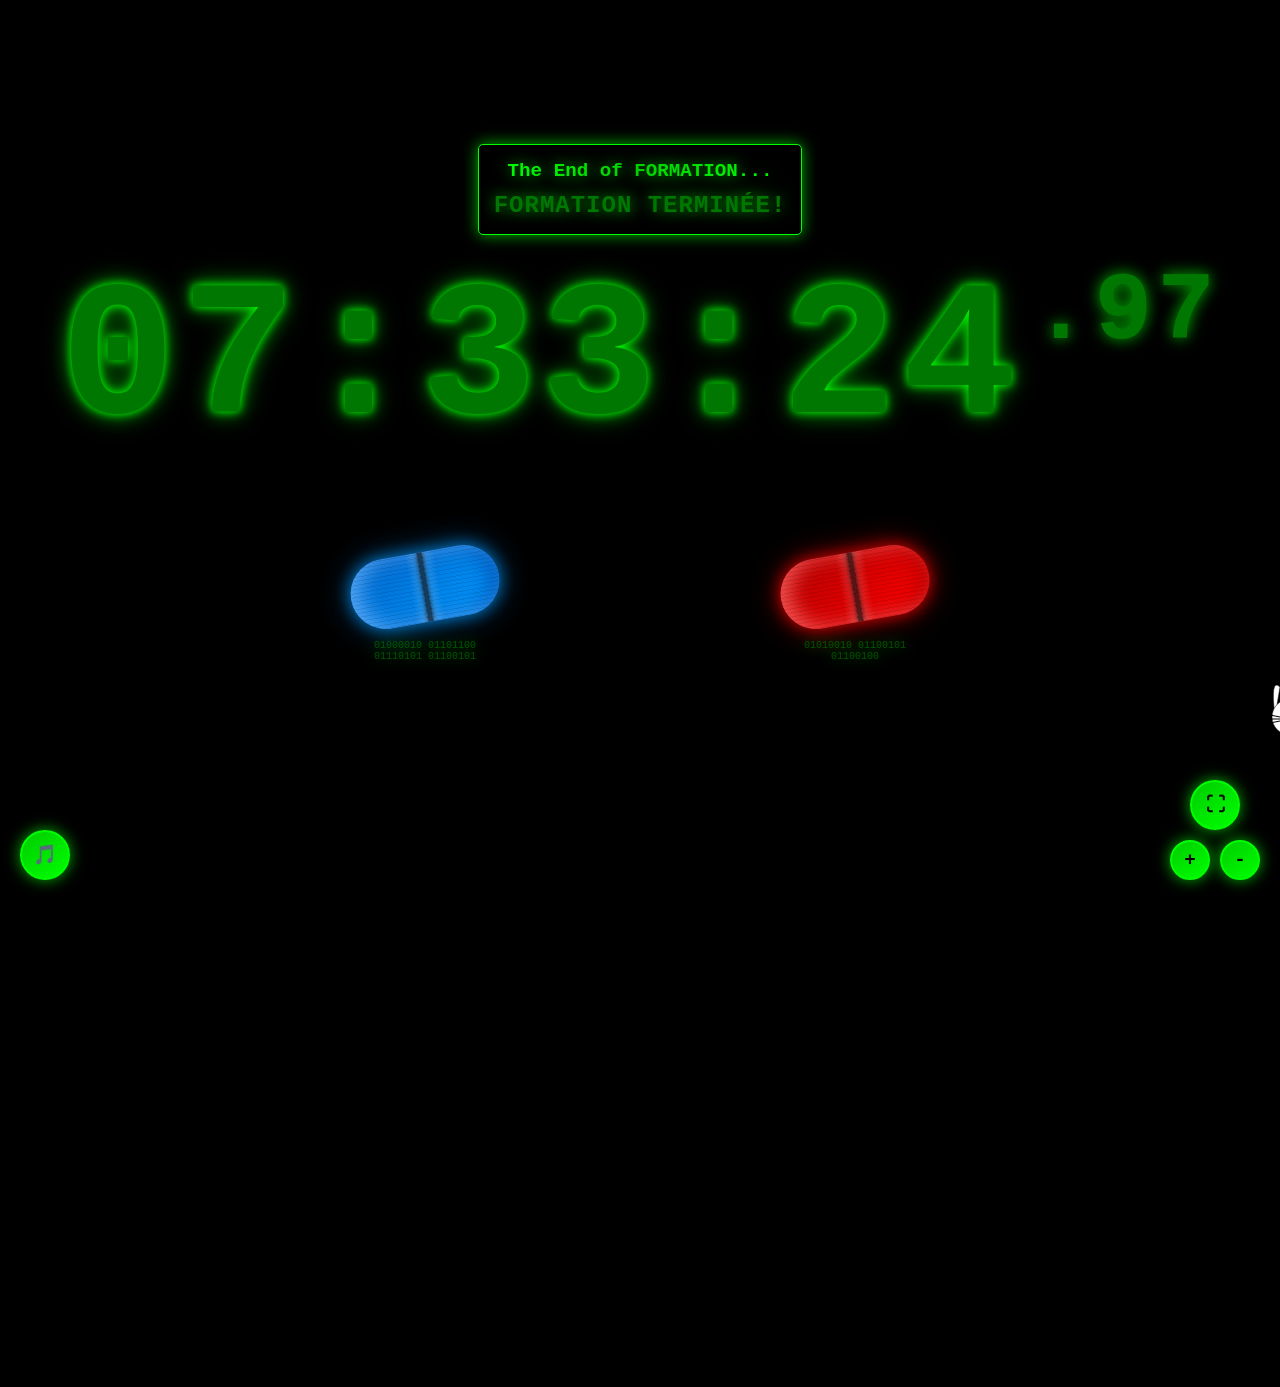
==== commit 62105261: "Retail Responsive pour Téléphones mobiles et retail CSS des animations" ====
--- a/index.html
+++ b/index.html
@@ -4,20 +4,16 @@
     <meta charset="UTF-8">
     <meta name="viewport" content="width=device-width, initial-scale=1.0">
     <title>Horloge BenTrix7</title>
-
     <!-- Favicon animée -->
     <link rel="icon" href="#" id="animatedFavicon">
-
     <!-- Fichier CSS externe -->
     <link rel="stylesheet" href="horloge_1.css">
-
     <!-- animate.css via CDN -->
     <link rel="stylesheet" href="https://cdnjs.cloudflare.com/ajax/libs/animate.css/4.1.1/animate.min.css">
 </head>
 <body>
     <!-- Canvas pour l'effet Matrix -->
     <canvas id="matrixCanvas"></canvas>
-
     <!-- Conteneur principal centré avec ordre fixe -->
     <div class="content">
         <!-- 1. Compte à rebours (toujours en premier) -->
@@ -25,12 +21,10 @@
             <div class="countdown-title animate__animated animate__fadeInDown">The End of FORMATION...</div>
             <div id="countdown" class="countdown animate__animated animate__fadeIn"></div>
         </div>
-
         <!-- 2. Horloge (toujours en deuxième) -->
         <div class="clock-container">
             <div id="clock" class="digital-clock animate__animated animate__fadeIn"></div>
         </div>
-
         <!-- 3. Zone logo + pilules (toujours en troisième) -->
         <div class="logo-container">
             <!-- Pilule Matrix BLEUE à gauche -->
@@ -40,15 +34,11 @@
                 </div>
                 <div class="matrix-code">01000010 01101100 01110101 01100101</div>
             </div>
-
             <!-- Logo central avec animations -->
             <img
-                src="./assets/images/logo.png"
-                alt="Logo"
-                class="logo"
-                id="animatedLogo"
-            >
+                src="./assets/images/logo.png" alt="Logo" class="logo" id="animatedLogo">
 
+                
             <!-- Pilule Matrix ROUGE à droite -->
             <div class="pill-container red-pill" onmouseover="playSound('red')" onmouseout="stopSound('red')">
                 <div class="matrix-pill">
@@ -57,7 +47,6 @@
                 <div class="matrix-code">01010010 01100101 01100100</div>
             </div>
         </div>
-
         <!-- 4. Lapin (toujours en dernier) -->
         <div class="rabbit-container animate__animated animate__fadeInUp">
             <svg class="rabbit" viewBox="0 0 150 80" width="150" height="80">
@@ -89,7 +78,6 @@
             </svg>
         </div>
     </div>
-
     <!-- Contrôles plein écran et zoom -->
     <div class="fullscreen-controls">
         <button id="fullscreenButton" class="fullscreen-btn" title="Plein écran">⛶</button>
@@ -98,11 +86,9 @@
             <button id="zoomOut" class="zoom-btn" title="Zoom -"><span>-</span></button>
         </div>
     </div>
-
     <!-- Éléments audio -->
     <audio id="blueSound" src="./assets/music/sound1.mp3" preload="auto"></audio>
     <audio id="redSound" src="./assets/music/sound2.mp3" preload="auto"></audio>
-
     <!-- Bouton vers SoundBoard7 avec overlay -->
     <div class="soundboard-btn-container">
         <a href="https://septieme7.github.io/SoundBoard7/" target="_blank" class="soundboard-btn" title="SoundBoard7">
@@ -112,8 +98,7 @@
             <img src="./assets/images/Pegi18.jpg" alt="Aperçu SoundBoard7" class="soundboard-preview">
         </div>
     </div>
-
     <!-- Script externe -->
     <script src="horloge_1.js"></script>
 </body>
-</html>+</html>
--- a/horloge_1.css
+++ b/horloge_1.css
@@ -1,3 +1,16 @@
+:root {
+    --matrix-green: #00ff00;
+    --matrix-green-dark: #00cc00;
+    --matrix-red: #ff0000;
+    --matrix-red-dark: #b30000;
+    --matrix-blue: #0099ff;
+    --matrix-blue-dark: #0066cc;
+    --shadow-green: 0 0 15px rgba(0, 255, 0, 0.7);
+    --shadow-red: 0 0 15px rgba(255, 0, 0, 0.7);
+    --shadow-blue: 0 0 15px rgba(0, 153, 255, 0.7);
+    --transition: all 0.3s ease;
+}
+
 * {
     margin: 0;
     padding: 0;
@@ -33,51 +46,36 @@
 }
 
 /* Ordre fixe pour tous les éléments */
+.countdown-container { order: 1; }
+.clock-container { order: 2; }
+.logo-container { order: 3; }
+.rabbit-container { order: 4; }
+
+/* Styles communs aux conteneurs */
+.countdown-container,
+.clock-container,
+.logo-container,
+.rabbit-container {
+    text-align: center;
+}
+
 .countdown-container {
-    order: 1; /* TOUJOURS EN PREMIER */
-    text-align: center;
     padding: 15px;
     background: rgba(0, 0, 0, 0.7);
-    border: 1px solid #00ff00;
+    border: 1px solid var(--matrix-green);
     border-radius: 5px;
-    box-shadow: 0 0 15px rgba(0, 255, 0, 0.5);
+    box-shadow: var(--shadow-green);
     min-width: 300px;
     max-width: 90%;
 }
 
-.clock-container {
-    order: 2; /* TOUJOURS EN DEUXIÈME - SOUS LE COMPTE À REBOURS */
-    text-align: center;
-}
-
-.logo-container {
-    order: 3; /* TOUJOURS EN TROISIÈME */
-    text-align: center;
-    position: relative;
-    height: 120px;
-    display: flex;
-    align-items: center;
-    justify-content: center;
-    gap: 40px;
-    flex-wrap: wrap;
-}
-
-.rabbit-container {
-    order: 4; /* TOUJOURS EN DERNIER */
-    position: relative;
-    width: 100%;
-    height: 120px;
-    overflow: visible;
-}
-
-/* Styles du compte à rebours */
 .countdown-title {
     font-size: 1.2rem;
     font-weight: bold;
-    color: #00ff00;
-    text-shadow: 0 0 5px #00ff00;
+    color: var(--matrix-green);
+    text-shadow: var(--shadow-green);
     margin-bottom: 10px;
-    background: linear-gradient(90deg, #00ff00, #00cc00, #00ff00);
+    background: linear-gradient(90deg, var(--matrix-green), var(--matrix-green-dark), var(--matrix-green));
     -webkit-background-clip: text;
     -webkit-text-fill-color: transparent;
     background-clip: text;
@@ -86,18 +84,20 @@
 .countdown {
     font-size: 1.5rem;
     font-weight: bold;
-    color: #00ff00;
-    text-shadow: 0 0 5px #00ff00;
+    color: var(--matrix-green);
+    text-shadow: var(--shadow-green);
     font-family: 'Courier New', monospace;
     letter-spacing: 1px;
 }
 
-/* Styles de l'horloge */
 .digital-clock {
     font-size: 12rem;
     font-weight: bold;
-    color: #00ff00;
-    text-shadow: 0 0 10px #00ff00, 0 0 20px rgba(0, 255, 0, 0.5), 0 0 30px rgba(0, 255, 0, 0.3);
+    color: var(--matrix-green);
+    text-shadow:
+        0 0 10px var(--matrix-green),
+        0 0 20px rgba(0, 255, 0, 0.5),
+        0 0 30px rgba(0, 255, 0, 0.3);
     letter-spacing: 5px;
     line-height: 1;
 }
@@ -106,12 +106,11 @@
     font-size: 6rem;
     vertical-align: top;
     margin-left: 10px;
-    color: #00ff00;
-    text-shadow: 0 0 10px #00ff00;
+    color: var(--matrix-green);
+    text-shadow: var(--shadow-green);
     animation: matrixRain 0.5s linear infinite;
 }
 
-/* Styles du logo */
 .logo {
     max-width: 200px;
     height: auto;
@@ -124,7 +123,25 @@
     animation: jackInTheBox 2s ease-in-out, hinge 4s ease-in-out 15s forwards;
 }
 
-/* Styles du lapin */
+/* Logo container : alignement horizontal des pilules + logo */
+.logo-container {
+    position: relative;
+    height: 120px;
+    display: flex;
+    flex-direction: row; /* Forcer l'alignement horizontal */
+    align-items: center;
+    justify-content: center;
+    gap: 40px; /* Espacement entre les pilules et le logo */
+    flex-wrap: wrap;
+}
+
+.rabbit-container {
+    position: relative;
+    width: 100%;
+    height: 120px;
+    overflow: visible;
+}
+
 .rabbit {
     position: absolute;
     right: -150px;
@@ -132,26 +149,25 @@
     animation: jumpRabbit 6s linear infinite;
 }
 
-/* Styles pour les pilules Matrix ROUGE */
-.pill-container.red-pill .matrix-pill {
-    background: linear-gradient(145deg, #b30000, #ff0000);
-    box-shadow: 
-        0 0 15px rgba(255, 0, 0, 0.7),
-        0 0 30px rgba(255, 0, 0, 0.5),
-        inset 10px 0 20px rgba(255, 100, 100, 0.8),
-        inset -10px 0 20px rgba(180, 0, 0, 0.8);
-}
-
-/* Styles pour les pilules Matrix BLEUE */
-.pill-container.blue-pill .matrix-pill {
-    background: linear-gradient(145deg, #0066cc, #0099ff);
-    box-shadow: 
-        0 0 15px rgba(0, 102, 204, 0.7),
-        0 0 30px rgba(0, 153, 255, 0.5),
-        inset 10px 0 20px rgba(100, 180, 255, 0.8),
-        inset -10px 0 20px rgba(0, 80, 180, 0.8);
-}
-
+@keyframes jumpRabbit {
+    0% {
+        transform: translateX(0) translateY(0);
+    }
+    30% {
+        transform: translateX(-35vw) translateY(0);
+    }
+    40% {
+        transform: translateX(-42vw) translateY(-120px);
+    }
+    50% {
+        transform: translateX(-48vw) translateY(0);
+    }
+    100% {
+        transform: translateX(-100vw) translateY(0);
+    }
+}
+
+/* Styles pour les pilules Matrix */
 .pill-container {
     position: relative;
     width: 150px;
@@ -160,7 +176,7 @@
     justify-content: center;
     align-items: center;
     cursor: pointer;
-    transition: transform 0.3s ease;
+    transition: var(--transition);
 }
 
 .pill-container:hover {
@@ -183,12 +199,12 @@
     left: 0;
     width: 100%;
     height: 100%;
-    background: 
+    background:
         linear-gradient(90deg, transparent 40%, rgba(255, 255, 255, 0.2) 50%, transparent 60%),
-        repeating-linear-gradient(0deg, 
-            rgba(0, 0, 0, 0.1) 0px, 
-            rgba(0, 0, 0, 0.1) 1px, 
-            transparent 1px, 
+        repeating-linear-gradient(0deg,
+            rgba(0, 0, 0, 0.1) 0px,
+            rgba(0, 0, 0, 0.1) 1px,
+            transparent 1px,
             transparent 4px);
     border-radius: 35px;
 }
@@ -206,41 +222,36 @@
 .matrix-code {
     position: absolute;
     bottom: -40px;
-    color: #00ff00;
+    color: var(--matrix-green);
     font-family: 'Courier New', monospace;
     font-size: 10px;
-    text-shadow: 0 0 5px #00ff00;
+    text-shadow: var(--shadow-green);
     opacity: 0.7;
     width: 100%;
     text-align: center;
 }
 
-/* Animation effet "Matrix" */
-@keyframes matrixRain {
-    0% { transform: translateY(0); opacity: 1; }
-    100% { transform: translateY(-50px); opacity: 0; }
-}
-
-/* Animation saut du lapin */
-@keyframes jumpRabbit {
-    0% {
-        transform: translateX(0) translateY(0);
-    }
-    30% {
-        transform: translateX(-35vw) translateY(0);
-    }
-    40% {
-        transform: translateX(-42vw) translateY(-120px);
-    }
-    50% {
-        transform: translateX(-48vw) translateY(0);
-    }
-    100% {
-        transform: translateX(-100vw) translateY(0);
-    }
-}
-
-/* Bouton plein écran style Matrix */
+/* Pilule ROUGE */
+.pill-container.red-pill .matrix-pill {
+    background: linear-gradient(145deg, var(--matrix-red-dark), var(--matrix-red));
+    box-shadow:
+        var(--shadow-red),
+        0 0 30px rgba(255, 0, 0, 0.5),
+        inset 10px 0 20px rgba(255, 100, 100, 0.8),
+        inset -10px 0 20px rgba(180, 0, 0, 0.8);
+}
+
+/* Pilule BLEUE */
+.pill-container.blue-pill .matrix-pill {
+    background: linear-gradient(145deg, var(--matrix-blue-dark), var(--matrix-blue));
+    box-shadow:
+        var(--shadow-blue),
+        0 0 30px rgba(0, 153, 255, 0.5),
+        inset 10px 0 20px rgba(100, 180, 255, 0.8),
+        inset -10px 0 20px rgba(0, 80, 180, 0.8);
+}
+
+/* Boutons plein écran et zoom */
 .fullscreen-controls {
     position: fixed;
     bottom: 20px;
@@ -252,21 +263,26 @@
     gap: 10px;
 }
 
+.fullscreen-btn,
+.zoom-btn,
+.soundboard-btn {
+    border-radius: 50%;
+    background: linear-gradient(145deg, var(--matrix-green-dark), var(--matrix-green));
+    border: 2px solid var(--matrix-green);
+    color: #000;
+    font-weight: bold;
+    cursor: pointer;
+    box-shadow: var(--shadow-green);
+    display: flex;
+    justify-content: center;
+    align-items: center;
+    transition: var(--transition);
+}
+
 .fullscreen-btn {
     width: 50px;
     height: 50px;
-    border-radius: 50%;
-    background: linear-gradient(145deg, #00cc00, #00ff00);
-    border: 2px solid #00ff00;
-    color: #000;
-    font-weight: bold;
     font-size: 1.2rem;
-    cursor: pointer;
-    box-shadow: 0 0 15px rgba(0, 255, 0, 0.7);
-    display: flex;
-    justify-content: center;
-    align-items: center;
-    transition: all 0.3s ease;
 }
 
 .fullscreen-btn:hover {
@@ -274,7 +290,6 @@
     box-shadow: 0 0 20px rgba(0, 255, 0, 0.9);
 }
 
-/* Boutons zoom style Matrix avec rotation à 25° */
 .zoom-controls {
     display: flex;
     gap: 10px;
@@ -283,18 +298,7 @@
 .zoom-btn {
     width: 40px;
     height: 40px;
-    border-radius: 50%;
-    background: linear-gradient(145deg, #00cc00, #00ff00);
-    border: 2px solid #00ff00;
-    color: #000;
-    font-weight: bold;
     font-size: 1.2rem;
-    cursor: pointer;
-    box-shadow: 0 0 10px rgba(0, 255, 0, 0.7);
-    display: flex;
-    justify-content: center;
-    align-items: center;
-    transition: all 0.3s ease;
     position: relative;
 }
 
@@ -308,34 +312,25 @@
     box-shadow: 0 0 15px rgba(0, 255, 0, 0.9);
 }
 
-/* Rotation spécifique pour le bouton + (zoom in) */
 #zoomIn:hover span {
     transform: rotate(360deg);
 }
 
-/* Rotation spécifique pour le bouton - (zoom out) */
 #zoomOut:hover span {
     transform: rotate(-360deg);
 }
 
-/* Animation de pulsation pour les boutons zoom */
 @keyframes pulse-green {
-    0% {
-        box-shadow: 0 0 5px rgba(0, 255, 0, 0.7);
-    }
-    50% {
-        box-shadow: 0 0 20px rgba(0, 255, 0, 0.9), 0 0 30px rgba(0, 255, 0, 0.6);
-    }
-    100% {
-        box-shadow: 0 0 5px rgba(0, 255, 0, 0.7);
-    }
+    0% { box-shadow: var(--shadow-green); }
+    50% { box-shadow: 0 0 20px rgba(0, 255, 0, 0.9), 0 0 30px rgba(0, 255, 0, 0.6); }
+    100% { box-shadow: var(--shadow-green); }
 }
 
 .zoom-btn {
     animation: pulse-green 2s infinite;
 }
 
-/* Bouton SoundBoard7 LIEN vers autre site */
+/* Bouton SoundBoard7 */
 .soundboard-btn-container {
     position: fixed;
     bottom: 20px;
@@ -346,34 +341,15 @@
 .soundboard-btn {
     width: 50px;
     height: 50px;
-    border-radius: 50%;
-    background: linear-gradient(145deg, #00cc00, #00ff00);
-    border: 2px solid #00ff00;
-    color: #000;
-    font-weight: bold;
     font-size: 1.2rem;
-    cursor: pointer;
-    box-shadow: 0 0 15px rgba(0, 255, 0, 0.7);
-    display: flex;
-    justify-content: center;
-    align-items: center;
-    transition: all 0.3s ease;
     text-decoration: none;
-    position: relative;
-}
-
-.soundboard-btn:hover {
-    transform: scale(1.1);
-    box-shadow: 0 0 20px rgba(0, 255, 0, 0.9);
-}
-
-/* Overlay (masqué par défaut) */
+}
+
 .soundboard-overlay {
     position: absolute;
-    bottom: 60px; /* Position au-dessus du bouton */
+    bottom: 60px;
     left: 0;
     width: 200px;
-    height: auto;
     opacity: 0;
     visibility: hidden;
     transition: opacity 0.3s ease, visibility 0.3s ease;
@@ -385,393 +361,144 @@
     width: 100%;
     height: auto;
     border-radius: 8px;
-    border: 1px solid #00ff00;
-    box-shadow: 0 0 15px rgba(0, 255, 0, 0.7);
-}
-
-/* Afficher l'overlay au survol */
+    border: 1px solid var(--matrix-green);
+    box-shadow: var(--shadow-green);
+}
+
 .soundboard-btn-container:hover .soundboard-overlay {
     opacity: 1;
     visibility: visible;
 }
 
+/* Animations */
+@keyframes matrixRain {
+    0% { transform: translateY(0); opacity: 1; }
+    100% { transform: translateY(-50px); opacity: 0; }
+}
+
+@keyframes jumpRabbit {
+    0% { transform: translateX(0) translateY(0); }
+    30% { transform: translateX(-35vw) translateY(0); }
+    40% { transform: translateX(-42vw) translateY(-120px); }
+    50% { transform: translateX(-48vw) translateY(0); }
+    100% { transform: translateX(-100vw) translateY(0); }
+}
+
 /* ==================== RESPONSIVE 2025 ==================== */
-
 /* Tablettes (768px - 1024px) */
 @media screen and (max-width: 1024px) {
-    .content {
-        gap: 25px;
-        padding: 15px;
-    }
-
-    .digital-clock {
-        font-size: 8rem;
-    }
-    
-    .centiseconds {
-        font-size: 4rem;
-    }
-    
-    .logo-container {
-        gap: 30px;
-        height: 100px;
-    }
-    
-    .logo {
-        max-width: 150px;
-    }
-    
-    .pill-container {
-        width: 120px;
-        height: 60px;
-    }
-    
-    .countdown-container {
-        padding: 12px;
-        min-width: 250px;
-    }
-    
-    .countdown-title {
-        font-size: 1.1rem;
-    }
-    
-    .countdown {
-        font-size: 1.3rem;
-    }
+    .content { gap: 25px; padding: 15px; }
+    .digital-clock { font-size: 7.5rem; }
+    .centiseconds { font-size: 4rem; }
+    .logo-container { gap: 30px; height: 100px; }
+    .logo { max-width: 150px; }
+    .pill-container { width: 120px; height: 60px; }
+    .countdown-container { padding: 12px; min-width: 250px; }
+    .countdown-title { font-size: 1.1rem; }
+    .countdown { font-size: 1.3rem; }
 }
 
 /* Grands smartphones (576px - 768px) */
 @media screen and (max-width: 768px) {
-    .content {
-        gap: 20px;
-        padding: 10px;
-        justify-content: flex-start;
-        padding-top: 20px;
-    }
-
-    .digital-clock {
-        font-size: 6rem;
-        letter-spacing: 3px;
-    }
-    
-    .centiseconds {
-        font-size: 3rem;
-        margin-left: 5px;
-    }
-    
-    .logo-container {
-        flex-direction: column;
-        height: auto;
-        gap: 15px;
-    }
-    
-    .logo {
-        max-width: 120px;
-        order: -1;
-    }
-    
-    .pill-container {
-        width: 100px;
-        height: 50px;
-    }
-    
-    .matrix-code {
-        font-size: 6px;
-        bottom: -15px;
-    }
-    
-    .rabbit {
-        width: 120px;
-        height: 64px;
-    }
-    
-    .countdown-container {
-        padding: 10px;
-        min-width: 200px;
-    }
-    
-    .countdown-title {
-        font-size: 1rem;
-        margin-bottom: 8px;
-    }
-    
-    .countdown {
-        font-size: 1.1rem;
-    }
-    
-    .fullscreen-controls {
-        bottom: 15px;
-        right: 15px;
-    }
-    
-    .fullscreen-btn {
-        width: 45px;
-        height: 45px;
-        font-size: 1.1rem;
-    }
-    
-    .zoom-btn {
-        width: 35px;
-        height: 35px;
-        font-size: 1.1rem;
-    }
-
-    .soundboard-btn {
-        width: 45px;
-        height: 45px;
-        font-size: 1.1rem;
-    }
-
-    .soundboard-overlay {
-        width: 160px;
-        bottom: 55px;
-    }
+    .content { gap: 20px; padding: 10px; justify-content: flex-start; padding-top: 20px; }
+    .digital-clock { font-size: 6rem; letter-spacing: 3px; }
+    .centiseconds { font-size: 3rem; margin-left: 5px; }
+    .logo-container { flex-direction: row; height: auto; gap: 15px; }
+    .logo { max-width: 120px; order: 0; }
+    .pill-container { width: 100px; height: 50px; }
+    .matrix-code { font-size: 6px; bottom: -15px; }
+    .rabbit { width: 120px; height: 64px; }
+    .countdown-container { padding: 10px; min-width: 200px; }
+    .countdown-title { font-size: 1rem; margin-bottom: 8px; }
+    .countdown { font-size: 1.1rem; }
+    .fullscreen-controls { bottom: 15px; right: 15px; }
+    .fullscreen-btn { width: 45px; height: 45px; font-size: 1.1rem; }
+    .zoom-btn { margin: 7px; width: 35px; height: 35px; font-size: 1.1rem; }
+    .soundboard-btn { width: 45px; height: 45px; font-size: 1.1rem; }
+    .soundboard-overlay { width: 160px; bottom: 55px; }
 }
 
 /* Petits smartphones (320px - 576px) */
 @media screen and (max-width: 576px) {
-    .content {
-        gap: 15px;
-        padding: 5px;
-        padding-top: 15px;
-    }
-
-    .digital-clock {
-        font-size: 4rem;
-        letter-spacing: 2px;
-    }
-    
-    .centiseconds {
-        font-size: 2rem;
-        margin-left: 3px;
-    }
-    
-    .logo {
-        max-width: 100px;
-    }
-    
-    .pill-container {
-        width: 80px;
-        height: 40px;
-    }
-    
-    .matrix-code {
-        font-size: 5px;
-        bottom: -12px;
-    }
-    
-    .rabbit {
-        width: 100px;
-        height: 53px;
-        animation: jumpRabbitMobile 6s linear infinite;
-    }
-    
-    .countdown-container {
-        padding: 8px;
-        min-width: 180px;
-    }
-    
-    .countdown-title {
-        font-size: 0.9rem;
-    }
-    
-    .countdown {
-        font-size: 1rem;
-    }
-    
-    .fullscreen-controls {
-        bottom: 10px;
-        right: 10px;
-    }
-    
-    .fullscreen-btn {
-        width: 40px;
-        height: 40px;
-        font-size: 1rem;
-    }
-    
-    .zoom-btn {
-        width: 30px;
-        height: 30px;
-        font-size: 1rem;
-    }
-
-    .soundboard-btn {
-        width: 40px;
-        height: 40px;
-        font-size: 1rem;
-    }
-
-    .soundboard-overlay {
-        width: 140px;
-        bottom: 50px;
-    }
-    
+    .content { gap: 15px; padding: 5px; padding-top: 15px; }
+    .digital-clock { font-size: 2.5rem; letter-spacing: 2px; }
+    .centiseconds { font-size: 2rem; margin-left: 3px; }
+    .logo { max-width: 100px; }
+    .pill-container { width: 80px; height: 40px; }
+    .matrix-code { font-size: 5px; bottom: -12px; }
+    .rabbit { width: 100px; height: 53px; animation: jumpRabbitMobile 6s linear infinite; }
+    .countdown-container { padding: 8px; min-width: 180px; }
+    .countdown-title { font-size: 0.9rem; }
+    .countdown { font-size: 1rem; }
+    .fullscreen-controls { bottom: 10px; right: 10px; }
+    .fullscreen-btn { width: 40px; height: 40px; font-size: 1rem; }
+    .zoom-btn { width: 30px; height: 30px; font-size: 1rem; }
+    .soundboard-btn { width: 40px; height: 40px; font-size: 1rem; }
+    .soundboard-overlay { width: 140px; bottom: 50px; }
     @keyframes jumpRabbitMobile {
-        0% {
-            transform: translateX(0) translateY(0);
-        }
-        30% {
-            transform: translateX(-45vw) translateY(0);
-        }
-        40% {
-            transform: translateX(-55vw) translateY(-80px);
-        }
-        50% {
-            transform: translateX(-65vw) translateY(0);
-        }
-        100% {
-            transform: translateX(-150vw) translateY(0);
-        }
+        0% { transform: translateX(0) translateY(0); }
+        30% { transform: translateX(-45vw) translateY(0); }
+        40% { transform: translateX(-55vw) translateY(-80px); }
+        50% { transform: translateX(-65vw) translateY(0); }
+        100% { transform: translateX(-150vw) translateY(0); }
     }
 }
 
 /* Très petits écrans (moins de 320px) */
 @media screen and (max-width: 320px) {
-    .content {
-        gap: 10px;
-    }
-
-    .digital-clock {
-        font-size: 3rem;
-    }
-    
-    .centiseconds {
-        font-size: 1.5rem;
-    }
-    
-    .logo {
-        max-width: 80px;
-    }
-    
-    .pill-container {
-        width: 70px;
-        height: 35px;
-    }
-    
-    .matrix-code {
-        font-size: 4px;
-    }
-    
-    .countdown-container {
-        min-width: 160px;
-    }
-    
-    .countdown-title {
-        font-size: 0.8rem;
-    }
-    
-    .countdown {
-        font-size: 0.9rem;
-    }
+    .content { gap: 10px; }
+    .digital-clock { font-size: 3rem; }
+    .centiseconds { font-size: 1.5rem; }
+    .logo { max-width: 80px; }
+    .pill-container { width: 70px; height: 35px; }
+    .matrix-code { font-size: 4px; }
+    .countdown-container { min-width: 160px; }
+    .countdown-title { font-size: 0.8rem; }
+    .countdown { font-size: 0.9rem; }
 }
 
 /* Mode paysage sur mobile */
 @media screen and (max-height: 500px) and (orientation: landscape) {
-    .content {
-        gap: 10px;
-        padding: 5px;
-        justify-content: flex-start;
-    }
-    
-    .digital-clock {
-        font-size: 4rem;
-    }
-    
-    .centiseconds {
-        font-size: 2rem;
-    }
-    
-    .logo-container {
-        height: 60px;
-    }
-    
-    .logo {
-        max-width: 80px;
-    }
-    
-    .rabbit-container {
-        height: 60px;
-    }
-    
-    .countdown-container {
-        padding: 5px;
-    }
+    .content { gap: 10px; padding: 5px; justify-content: flex-start; }
+    .digital-clock { font-size: 4rem; }
+    .centiseconds { font-size: 2rem; }
+    .logo-container { height: 60px; }
+    .logo { max-width: 80px; }
+    .rabbit-container { height: 60px; }
+    .countdown-container { padding: 5px; }
 }
 
 /* Écrans très larges (4K et plus) */
 @media screen and (min-width: 2000px) {
-    .content {
-        gap: 50px;
-    }
-
-    .digital-clock {
-        font-size: 16rem;
-    }
-    
-    .centiseconds {
-        font-size: 8rem;
-    }
-    
-    .logo {
-        max-width: 300px;
-    }
-    
-    .pill-container {
-        width: 200px;
-        height: 90px;
-    }
-    
-    .matrix-code {
-        font-size: 12px;
-        bottom: -25px;
-    }
-    
-    .countdown-container {
-        padding: 20px;
-        min-width: 400px;
-    }
-    
-    .countdown-title {
-        font-size: 1.8rem;
-    }
-    
-    .countdown {
-        font-size: 2.2rem;
-    }
-    
-    .fullscreen-btn {
-        width: 70px;
-        height: 70px;
-        font-size: 1.8rem;
-    }
-    
-    .zoom-btn {
-        width: 60px;
-        height: 60px;
-        font-size: 1.8rem;
-    }
-}
-
-/* Réduction des animations pour les préférences utilisateur */
-@media (prefers-reduced-motion: reduce) {
+    .content { gap: 50px; }
+    .digital-clock { font-size: 16rem; }
+    .centiseconds { font-size: 8rem; }
+    .logo { max-width: 300px; }
+    .pill-container { width: 200px; height: 90px; }
+    .matrix-code { font-size: 12px; bottom: -25px; }
+    .countdown-container { padding: 20px; min-width: 400px; }
+    .countdown-title { font-size: 1.8rem; }
+    .countdown { font-size: 2.2rem; }
+    .fullscreen-btn { width: 70px; height: 70px; font-size: 1.8rem; }
+    .zoom-btn { width: 60px; height: 60px; font-size: 1.8rem; }
+}
+
+/* Réduction des animations pour les préférences utilisateur du moins celle du lapin en entier*/
+/* @media (prefers-reduced-motion: reduce) {
     .rabbit,
     .centiseconds {
-        animation: none;
-    }
-    
+        animation: none !important;
+    }
     .pill-container:hover {
         transform: none;
     }
-    
     .zoom-btn {
         animation: none;
     }
-    
     .zoom-btn:hover span {
         transform: none;
     }
-}
+} */
 
 /* Mode sombre/clair respectueux des préférences */
 @media (prefers-color-scheme: light) {
@@ -782,4 +509,4 @@
     .centiseconds {
         color: #007700;
     }
-}+}
